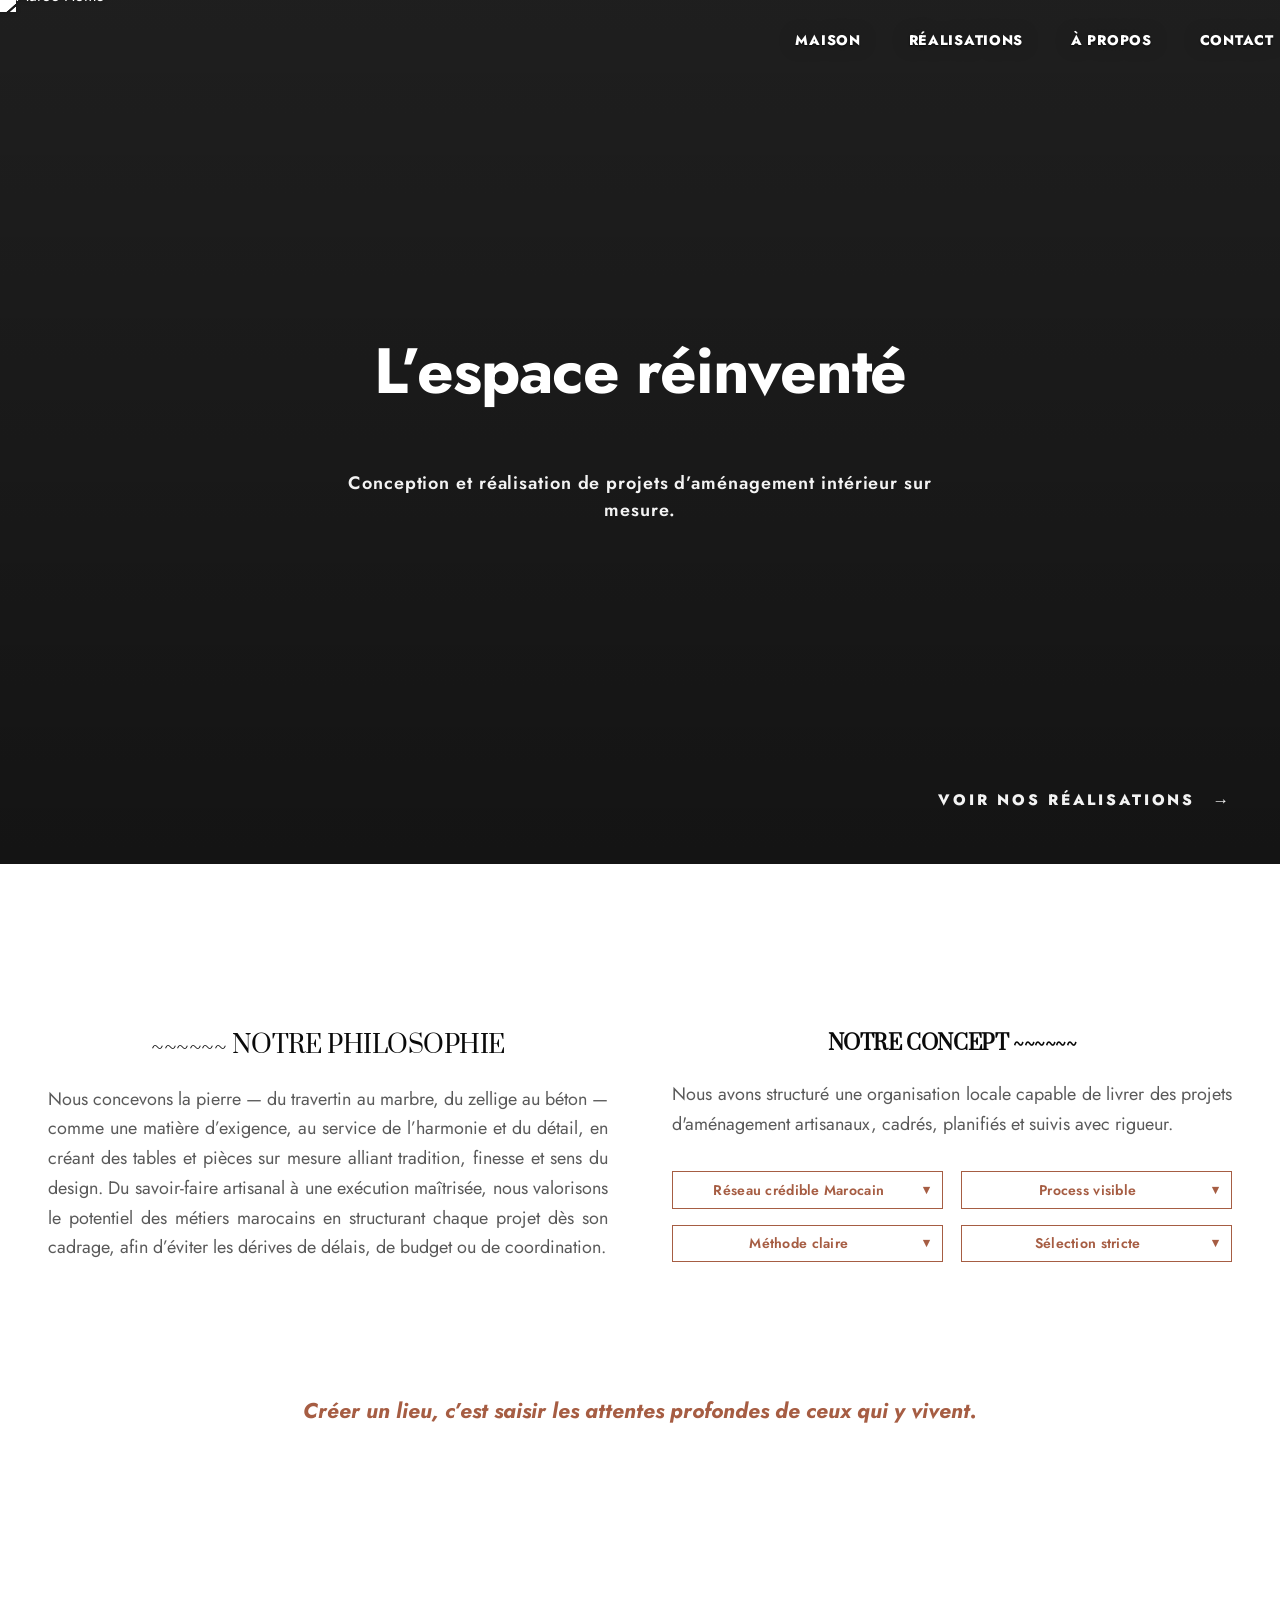
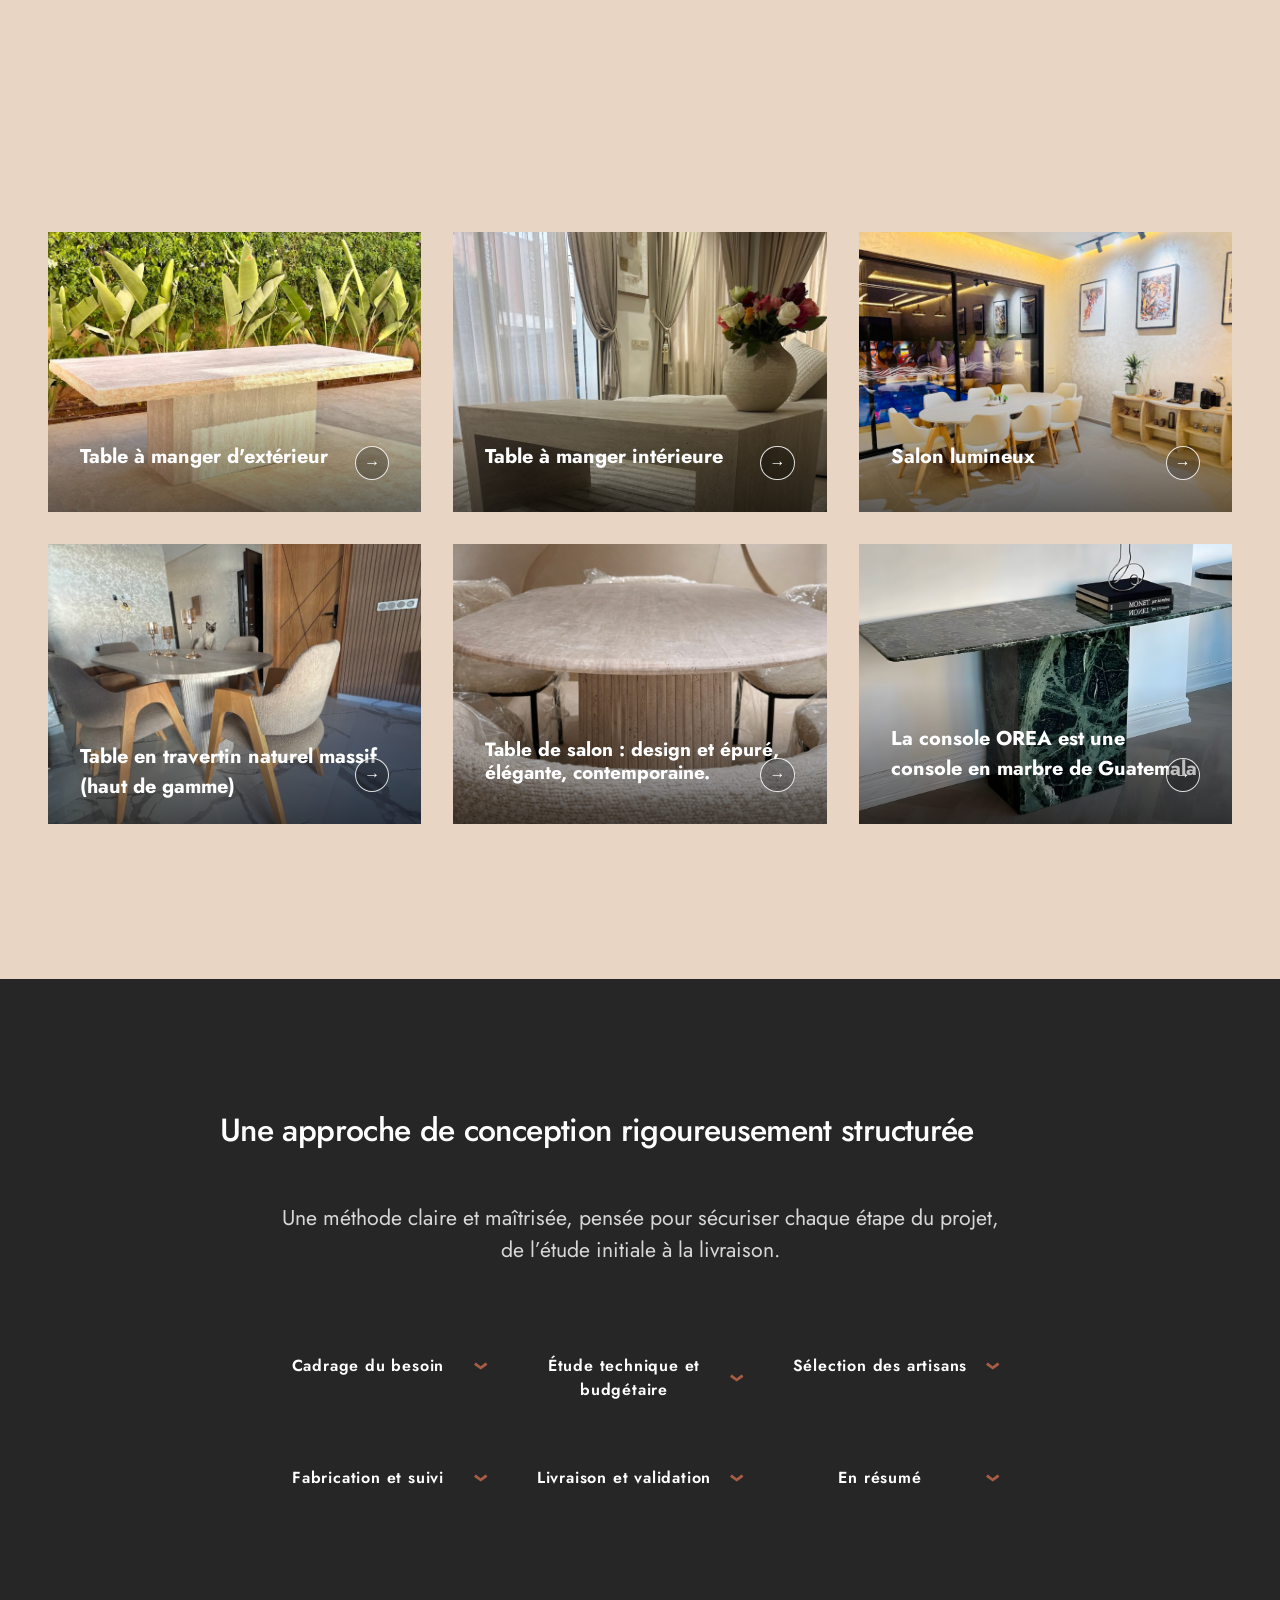
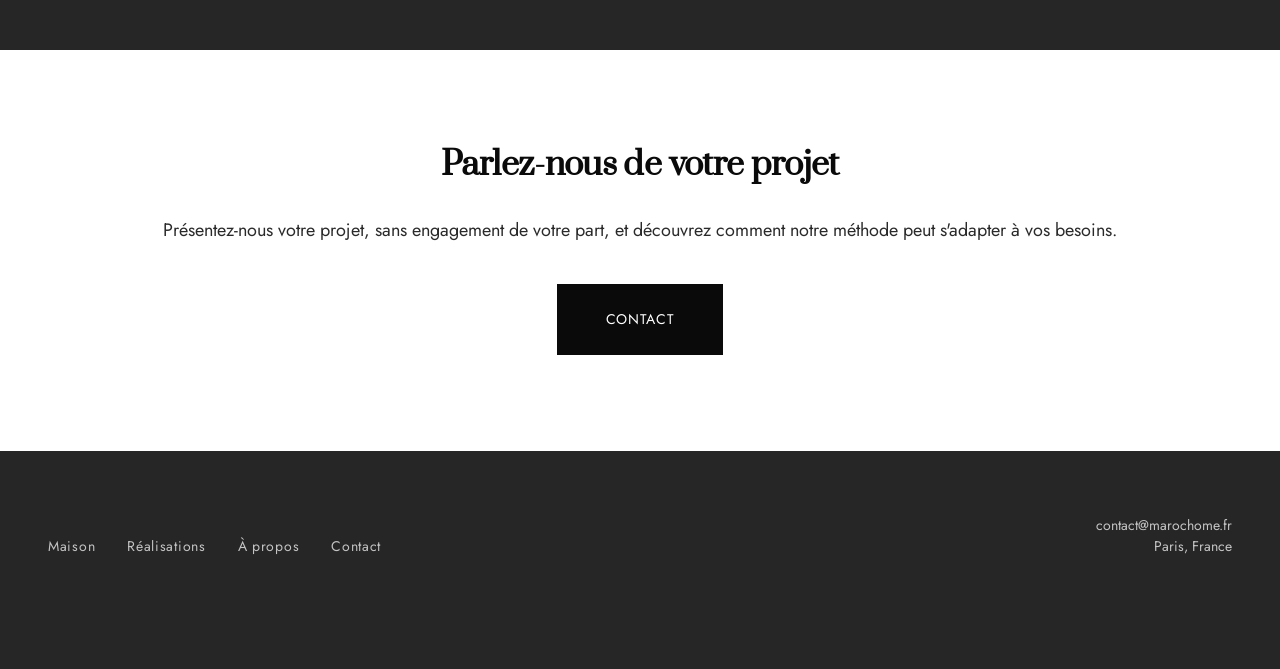
==== index.html @ 813554d6 "Accueil: renommer titre section projets Made-with: Cursor" ====
<!DOCTYPE html>
<html lang="fr">
<head>
  <meta charset="UTF-8">
  <meta name="viewport" content="width=device-width, initial-scale=1.0">
  <meta http-equiv="Cache-Control" content="no-cache, no-store, must-revalidate">
  <meta http-equiv="Pragma" content="no-cache">
  <!-- deploy-content-version: 8 -->
  <title>Maroc Home – Agence d'architecture & aménagement intérieur</title>
  <link rel="preconnect" href="https://fonts.googleapis.com">
  <link rel="preconnect" href="https://fonts.gstatic.com" crossorigin>
  <link href="https://fonts.googleapis.com/css2?family=Prata&display=swap" rel="stylesheet">
  <link rel="stylesheet" href="styles/variables.css?v=8">
  <link rel="stylesheet" href="styles/reset.css?v=8">
  <link rel="stylesheet" href="styles/main.css?v=8">
  <link rel="stylesheet" href="styles/home.css?v=8">
</head>
<body class="page page-home">
  <header class="site-header header-transparent" id="site-header">
    <a href="index.html" class="logo">
      <img class="logo-main" src="assets/images/logo-maroc-home-transparent.png" alt="Maroc Home" width="140" height="38">
      <img class="logo-home" src="assets/images/logo-maroc-home-transparent.png" alt="" width="140" height="38" aria-hidden="true">
    </a>
    <button class="nav-toggle" id="nav-toggle" aria-label="Menu">
      <span></span><span></span><span></span>
    </button>
    <nav class="nav" aria-label="Navigation principale">
      <ul class="nav-list" id="nav-list">
        <li><a href="index.html" class="nav-link">Maison</a></li>
        <li><a href="pages/realisations.html" class="nav-link">RÉALISATIONS</a></li>
        <li><a href="pages/a-propos.html" class="nav-link">À propos</a></li>
        <li><a href="pages/contact.html" class="nav-link">Contact</a></li>
      </ul>
    </nav>
  </header>

  <main class="main">
    <!-- Hero plein écran -->
    <section class="hero">
      <div class="hero-bg"></div>
      <div class="hero-carousel" aria-hidden="true">
        <img
          src="assets/images/hero-0.png"
          alt="Chambre élégante avec fauteuils blancs et ambiance lumineuse"
          class="hero-bg-img hero-slide is-active"
          data-hero-tagline="Un cocon de douceur dans un décor graphique. Quand le confort devient une expérience."
          width="1920"
          height="1080"
          fetchpriority="high"
        >
        <img
          src="assets/images/hero-1.png"
          alt="Console en travertin devant une alcôve terracotta"
          class="hero-bg-img hero-slide hero-slide--marine"
          data-hero-tagline="La beauté d'une console réalisée en travertin dans une alcôve chaleureuse."
          width="1920"
          height="1080"
          loading="eager"
        >
        <img
          src="assets/images/hero-2.png"
          alt="Salon minimaliste avec table basse en pierre claire"
          class="hero-bg-img hero-slide"
          data-hero-tagline="Une table basse en marbre vert profond, au design sculptural et raffiné, pensée pour sublimer le salon avec caractère."
          width="1920"
          height="1080"
          loading="eager"
        >
        <img
          src="assets/images/hero-3.png"
          alt="Table en travertin avec pieds striés dans une salle à manger lumineuse"
          class="hero-bg-img hero-slide hero-slide--lift-bottom"
          data-hero-tagline="Cette table en travertin avec pieds striés de méme matière offre la possibilité de choisir le plateau en marbre"
          width="1920"
          height="1080"
          loading="eager"
        >
        <img
          src="assets/images/hero-4-hero.png"
          alt="Table basse sculpturale en pierre dans un salon"
          class="hero-bg-img hero-slide"
          data-hero-tagline="Comme façonnée par la matière elle-même, cette table basse révèle une présence sculpturale d’une grande douceur."
          width="1920"
          height="1080"
          loading="eager"
        >
      </div>
      <div class="hero-inner">
        <h1 class="hero-title">L’espace réinventé</h1>
        <p class="hero-tagline">
          <span class="hero-tagline-intro is-active">Conception et réalisation de projets d’aménagement intérieur sur mesure.</span>
          <span class="hero-tagline-item">Un cocon de douceur dans un décor graphique. Quand le confort devient une expérience.</span>
          <span class="hero-tagline-item">La beauté d'une console réalisée en travertin dans une alcôve chaleureuse.</span>
          <span class="hero-tagline-item">Une table basse en marbre vert profond, au design sculptural et raffiné, pensée pour sublimer le salon avec caractère.</span>
          <span class="hero-tagline-item">Cette table en travertin avec pieds striés de méme matière offre la possibilité de choisir le plateau en marbre</span>
          <span class="hero-tagline-item">Comme façonnée par la matière elle-même, cette table basse révèle une présence sculpturale d’une grande douceur.</span>
        </p>
      </div>
      <a class="hero-realisations-link" href="pages/realisations.html">Voir nos réalisations</a>
    </section>

    <!-- Ce que nous faisons -->
    <section class="section what-we-do reveal">
      <div class="section-inner">
        <div class="philosophy-grid">
          <div class="philosophy-left">
            <h2 class="section-title">~~~~~~ NOTRE PHILOSOPHIE</h2>
            <p>Nous concevons la pierre — du travertin au marbre, du zellige au béton — comme une matière d’exigence, au service de l’harmonie et du détail, en créant des tables et pièces sur mesure alliant tradition, finesse et sens du design. Du savoir-faire artisanal à une exécution maîtrisée, nous valorisons le potentiel des métiers marocains en structurant chaque projet dès son cadrage, afin d’éviter les dérives de délais, de budget ou de coordination.</p>
          </div>
          <div class="philosophy-right">
            <h3>NOTRE CONCEPT ~~~~~~</h3>
            <p>Nous avons structuré une organisation locale capable de livrer des projets d'aménagement artisanaux, cadrés, planifiés et suivis avec rigueur.</p>
            <div class="concept-dropdown-row">
              <details class="concept-dropdown" id="concept-reseau">
                <summary class="concept-badge">Réseau crédible Marocain</summary>
                <p class="concept-dropdown-content">Des ateliers et artisans au Maroc, sélectionnés pour la qualité de leur exécution.</p>
              </details>
              <details class="concept-dropdown">
                <summary class="concept-badge">Process visible</summary>
                <p class="concept-dropdown-content">Une coordination centralisée et un suivi structuré à chaque étape. Des délais définis à l'avance, formalisés et tenables.</p>
              </details>
            </div>
            <div class="concept-dropdown-row concept-dropdown-row-secondary">
              <details class="concept-dropdown">
                <summary class="concept-badge">Méthode claire</summary>
                <p class="concept-dropdown-content">Une coordination centralisée et un suivi structuré à chaque étape. Des délais définis à l'avance, formalisés et tenables.</p>
              </details>
              <details class="concept-dropdown">
                <summary class="concept-badge">Sélection stricte</summary>
                <p class="concept-dropdown-content">Nous sélectionnons les projets que nous retenons afin de garantir une exécution maîtrisée</p>
              </details>
            </div>
          </div>
          <p class="philosophy-note">Créer un lieu, c’est saisir les attentes profondes de ceux qui y vivent.</p>
        </div>
      </div>
    </section>

    <!-- Projets (vignettes) -->
    <section class="section home-projects" id="home-projects">
      <div class="section-inner">
        <h2 class="section-title reveal">Créations sur mesure. <span class="home-projects-title-note">Conception pensée pour s’intégrer harmonieusement dans des intérieurs modernes ou intemporels.</span></h2>
        <div class="home-projects-grid">
          <a href="pages/realisations.html" class="home-project-card reveal js-home-project-card" data-avis-target="0">
            <img src="assets/images/realisation-1-carte.png" alt="Table à manger d'extérieur" loading="lazy" width="800" height="600">
            <div class="card-overlay">
              <span class="card-title">Table à manger d'extérieur</span>
              <button type="button" class="home-project-avis-arrow" aria-label="Voir l’avis client">→</button>
            </div>
          </a>
          <a href="pages/realisations.html" class="home-project-card reveal js-home-project-card" data-avis-target="1">
            <img src="assets/images/home-projet-2.png" alt="Table basse en travertin avec vase de fleurs" loading="lazy" width="800" height="600">
            <div class="card-overlay">
              <span class="card-title">Table à manger intérieure</span>
              <button type="button" class="home-project-avis-arrow" aria-label="Voir l’avis client">→</button>
            </div>
          </a>
          <a href="pages/realisations.html" class="home-project-card reveal js-home-project-card" data-avis-target="2">
            <img src="assets/images/home-projet-3.png" alt="Salle a manger lumineuse" loading="lazy" width="800" height="600">
            <div class="card-overlay">
              <span class="card-title">Salon lumineux</span>
              <button type="button" class="home-project-avis-arrow" aria-label="Voir l’avis client">→</button>
            </div>
          </a>
          <a href="pages/realisations.html" class="home-project-card reveal js-home-project-card" data-avis-target="3">
            <img src="assets/images/home-projet-4.png" alt="Table ronde en pierre avec chaises" loading="lazy" width="800" height="600">
            <div class="card-overlay">
              <span class="card-title card-title-lower">Table en travertin naturel massif (haut de gamme)</span>
              <button type="button" class="home-project-avis-arrow" aria-label="Voir l’avis client">→</button>
            </div>
          </a>
          <a href="pages/realisations.html" class="home-project-card reveal js-home-project-card" data-avis-target="4">
            <img src="assets/images/home-projet-5.png" alt="Table ronde en travertin avec assises claires" loading="lazy" width="800" height="600">
            <div class="card-overlay">
              <span class="card-title card-title-compact">Table de salon : design et épuré,<br>élégante, contemporaine.</span>
              <button type="button" class="home-project-avis-arrow" aria-label="Voir l’avis client">→</button>
            </div>
          </a>
          <a href="pages/realisations.html" class="home-project-card reveal js-home-project-card" data-avis-target="5">
            <img src="assets/images/home-projet-6.png" alt="Ambiance pierre et zellige avec lampe" loading="lazy" width="800" height="600">
            <div class="card-overlay">
              <span class="card-title">La console OREA est une console en marbre de Guatemala</span>
              <button type="button" class="home-project-avis-arrow" aria-label="Voir l’avis client">→</button>
            </div>
          </a>
        </div>
      </div>
    </section>

    <!-- Méthode / Approche -->
    <section class="section approach reveal">
      <div class="section-inner">
        <h2 class="section-title">Une approche de conception rigoureusement structurée</h2>
        <p>Une méthode claire et maîtrisée, pensée pour sécuriser chaque étape du projet, de l’étude initiale à la livraison.</p>
        <div class="approach-grid">
          <div class="approach-item">
            <details class="approach-dropdown" id="approach-cadrage">
              <summary>Cadrage du besoin</summary>
              <p>Analyse du projet, des contraintes techniques, du budget et des délais. Le cadre est défini dès le départ afin d'éviter toute zone d'incertitude.</p>
              <p><a class="approach-link" href="pages/fiche-cadrage.html">Voir la fiche complète</a></p>
            </details>
          </div>
          <div class="approach-item">
            <details class="approach-dropdown" id="approach-etude">
              <summary>Étude technique et budgétaire</summary>
              <p>Vérification de la faisabilité, analyse des coûts et ajustement des travaux si nécessaire.</p>
              <p><a class="approach-link" href="pages/fiche-etude.html">Voir la fiche complète</a></p>
            </details>
          </div>
          <div class="approach-item">
            <details class="approach-dropdown" id="approach-artisans">
              <summary>Sélection des artisans</summary>
              <p>Mobilisation d'ateliers partenaires au Maroc, choisis pour la qualité de leur exécution. Les rôles et responsabilités sont clairement définis.</p>
              <p><a class="approach-link" href="pages/fiche-artisans.html">Voir la fiche complète</a></p>
            </details>
          </div>
          <div class="approach-item">
            <details class="approach-dropdown" id="approach-fabrication">
              <summary>Fabrication et suivi</summary>
              <p>Production selon les spécifications validées, avec un suivi structuré à chaque étape.</p>
              <p><a class="approach-link" href="pages/fiche-fabrication.html">Voir la fiche complète</a></p>
            </details>
          </div>
          <div class="approach-item">
            <details class="approach-dropdown" id="approach-livraison">
              <summary>Livraison et validation</summary>
              <p>La livraison est organisée et le projet est réceptionné conformément au cadre défini en amont.</p>
              <p><a class="approach-link" href="pages/fiche-livraison.html">Voir la fiche complète</a></p>
            </details>
          </div>
          <div class="approach-item">
            <details class="approach-dropdown" id="approach-artisans-resume">
              <summary>En résumé</summary>
              <p>Clarté, sécurité, simplicité — une méthode lisible de bout en bout.</p>
              <p><a class="approach-link" href="pages/fiche-resume.html">Voir la fiche complète</a></p>
            </details>
          </div>
        </div>
      </div>
    </section>

    <!-- CTA Contact -->
    <section class="cta-section reveal">
      <div class="section-inner">
        <h2 class="section-title">Parlez-nous de votre projet</h2>
        <p>Présentez-nous votre projet, sans engagement de votre part, et découvrez comment notre méthode peut s'adapter à vos besoins.</p>
        <a href="pages/contact.html" class="btn btn-primary">Contact</a>
      </div>
    </section>
  </main>

  <footer class="site-footer">
    <div class="footer-inner">
      <nav class="footer-nav" aria-label="Navigation secondaire">
        <a href="index.html" class="footer-link">Maison</a>
        <a href="pages/realisations.html" class="footer-link">Réalisations</a>
        <a href="pages/a-propos.html" class="footer-link">À propos</a>
        <a href="pages/contact.html" class="footer-link">Contact</a>
      </nav>
      <div class="footer-contact">
        <a href="mailto:contact@marochome.fr">contact@marochome.fr</a><br>
        Paris, France
      </div>
    </div>
  </footer>

  <script src="scripts/main.js?v=8"></script>
</body>
</html>
---- styles/variables.css ----
@import url("https://fonts.googleapis.com/css2?family=Jost:wght@400;500;600;700;800&display=swap");

/* ============================================
   Variables – Agence architecture / minimaliste
   ============================================ */

:root {
  /* Couleurs – palette sobre premium */
  --color-black: #0a0a0a;
  --color-white: #ffffff;
  --color-ivory: #f8f6f3;
  --color-gray-100: #f5f5f5;
  --color-gray-200: #e8e8e8;
  --color-gray-300: #c4c4c4;
  --color-gray-400: #8a8a8a;
  --color-gray-500: #5a5a5a;
  --color-gray-600: #3a3a3a;
  --color-gray-700: #2a2a2a;
  --color-terracotta: #A35C46;
  /* Fond header après scroll / menu mobile plein écran */
  --color-header-bg: #FFFFFF;
  /* Fond accueil uniquement = même teinte que le header */
  --color-home-bg: #EDEBE7;

  /* Typographie */
  --font-sans: "Jost", "Inter", "Helvetica Neue", Helvetica, Arial, sans-serif;
  --font-size-xs: 0.75rem;
  --font-size-sm: 0.875rem;
  --font-size-base: 1rem;
  --font-size-lg: 1.125rem;
  --font-size-xl: 1.25rem;
  --font-size-2xl: 1.5rem;
  --font-size-3xl: 2rem;
  --font-size-4xl: 2.5rem;
  --font-size-5xl: 3rem;
  --font-size-hero: clamp(2.5rem, 6vw, 4rem);
  --line-height-tight: 1.2;
  --line-height-normal: 1.5;
  --line-height-relaxed: 1.65;
  --letter-spacing-tight: -0.02em;
  --letter-spacing-wide: 0.05em;

  /* Espacements */
  --space-xs: 0.5rem;
  --space-sm: 1rem;
  --space-md: 1.5rem;
  --space-lg: 2rem;
  --space-xl: 3rem;
  --space-2xl: 4rem;
  --space-3xl: 6rem;
  --space-4xl: 8rem;
  --section-padding-y: clamp(4rem, 10vw, 6rem);
  --section-padding-x: clamp(1.5rem, 5vw, 3rem);

  /* Transitions */
  --transition-fast: 0.2s ease;
  --transition-base: 0.3s ease;
  --transition-slow: 0.5s ease;

  /* Layout */
  --max-width-content: 1200px;
  --max-width-narrow: 720px;
  --header-height: 80px;
  /* Découpe logo (bande « HOME » en bas du PNG) — ajuster si le rendu décale */
  --logo-home-hide-bottom: 28%;
  --logo-home-show-from-top: 72%;
  --logo-home-scale: 1.22;
  /* Accueil + header transparent : logo en blanc (après scroll : filter none sur le PNG) */
  --filter-logo-header-white: brightness(0) invert(1) contrast(1.12) saturate(0)
    drop-shadow(0 1px 2px rgba(0, 0, 0, 0.28));
}
---- styles/main.css ----
/* ============================================
   Main – Agence architecture / aménagement intérieur
   Styles globaux, layout, composants communs
   ============================================ */

@import "variables.css";
@import "reset.css";

/* ---------- Layout global ---------- */
.page {
  min-height: 100vh;
  display: flex;
  flex-direction: column;
}

.main {
  flex: 1;
}

.page-home .main {
  padding-top: 0;
  margin-top: 0;
}

/* Fond accueil uniquement (voir variables --color-home-bg). Autres pages = blanc (reset). */
html:has(body.page-home),
body.page-home {
  background-color: var(--color-home-bg);
}

/* ---------- Header / Navigation ---------- */
/* Au-dessus du viewport : fixed = même effet qu’absolute sur le hero, mais reste au scroll */
.site-header {
  position: fixed;
  top: 0;
  left: 0;
  width: 100%;
  right: 0;
  z-index: 100;
  max-width: none;
  height: var(--header-height);
  margin: 0;
  padding: 0;
  display: flex;
  align-items: center;
  justify-content: space-between;
  transition: background-color 0.3s ease, box-shadow 0.3s ease, color 0.3s ease;
  backdrop-filter: none;
  -webkit-backdrop-filter: none;
}

/* État transparent : aucun fond ni overlay
   (pas de color ici : sinon les <a> en inherit deviennent noirs avant la règle page-home) */
.site-header.header-transparent {
  background: transparent !important;
  background-color: transparent !important;
  box-shadow: none !important;
}

.page-home .site-header.header-transparent {
  overflow: visible;
}

/* Après scroll (> 50px) : fond lisible */
.site-header.header-scrolled {
  background-color: #FFFFFF !important;
  color: var(--color-black);
  box-shadow: 0 1px 0 rgba(0, 0, 0, 0.06);
}

/* Garde-fou anti-surcharge (extensions/theme navigateur) */
header#site-header.site-header.header-scrolled {
  background: #FFFFFF !important;
  background-color: #FFFFFF !important;
}

/* Logo : aucun fond, ombre ni effet — image posée directement sur le header */
.site-header .logo {
  position: relative;
  display: flex;
  align-items: stretch;
  line-height: 0;
  margin: 0;
  padding: 0;
  height: var(--header-height);
  background: none;
  background-color: transparent;
  box-shadow: none;
  border: none;
  border-radius: 0;
}

.site-header .logo .logo-main,
.site-header .logo .logo-home {
  height: 100%;
  width: auto;
  object-fit: contain;
  object-position: left center;
  vertical-align: middle;
  filter: none;
  box-shadow: none;
}

/* Doublon visuel réservé à l’accueil header transparent (HOME agrandi) */
.site-header .logo .logo-home {
  display: none;
  pointer-events: none;
}

.site-header .nav-list {
  display: flex;
  gap: var(--space-xl);
}

@media (min-width: 769px) {
  .site-header .nav-list li:last-child .nav-link {
    display: inline-block;
    margin-right: 0.4rem;
  }
}

.site-header .nav-link {
  font-family: "Prata", serif;
  font-size: var(--font-size-sm);
  font-weight: 700;
  letter-spacing: var(--letter-spacing-wide);
  text-transform: uppercase;
  color: var(--color-black);
  transition: opacity var(--transition-fast), color 0.3s ease, text-shadow 0.3s ease;
}

.site-header .nav-link:hover {
  opacity: 0.7;
}

/* Page d’accueil : pas de padding / marge qui décale le header (plein écran sur le hero) */
.page-home .site-header {
  padding: 0;
  margin: 0;
  align-items: center;
}

/* Pas de color: #fff sur le header entier — le logo hériterait et le PNG peut être mal rendu.
   Le menu seul est en blanc ; le logo garde ses couleurs natives (aucun filtre). */
.page-home .site-header.header-transparent .nav-link {
  color: #ffffff !important;
  font-family: var(--font-sans);
  font-weight: 800;
  text-shadow: 0 1px 2px rgba(0, 0, 0, 0.75), 0 0 18px rgba(0, 0, 0, 0.35);
}

.page-home .site-header.header-transparent .nav-toggle {
  color: #ffffff !important;
  filter: drop-shadow(0 1px 2px rgba(0, 0, 0, 0.75));
}

/* Avant scroll : logo un peu plus grand qu’après scroll (bandeau inchangé à 80px) */
.page-home .site-header.header-transparent .logo {
  isolation: isolate;
  z-index: 2;
  height: calc(var(--header-height) * 1.1);
  max-height: none;
  align-self: center;
  overflow: visible;
}

/* Partie haute (icône + MAROC) : blanc — uniquement avant scroll */
.page-home .site-header.header-transparent .logo .logo-main {
  /* Masque la ligne HOME — recouverte par .logo-home agrandi */
  clip-path: inset(0 0 var(--logo-home-hide-bottom) 0);
  filter: var(--filter-logo-header-white);
  mix-blend-mode: normal !important;
  opacity: 1;
}

/* Ligne HOME : même filtre que MAROC */
.page-home .site-header.header-transparent .logo .logo-home {
  display: block;
  position: absolute;
  left: 0;
  bottom: 0;
  top: 0;
  height: 100%;
  width: auto;
  max-width: none;
  object-fit: contain;
  object-position: center bottom;
  clip-path: inset(var(--logo-home-show-from-top) 0 0 0);
  transform: scale(var(--logo-home-scale));
  transform-origin: center bottom;
  filter: var(--filter-logo-header-white);
  mix-blend-mode: normal !important;
  opacity: 1;
}

.page-home .site-header.header-scrolled {
  color: var(--color-black);
}

.page-home .site-header.header-scrolled .nav-link {
  color: var(--color-black);
  text-shadow: none;
}

.page-home .site-header.header-scrolled .nav-toggle {
  color: var(--color-black);
  filter: none;
}

/* Après scroll : logo intégré au bandeau, sans encart */
.page-home .site-header.header-scrolled .logo {
  background: transparent;
  padding: 0;
  border-radius: 0;
  box-shadow: none;
  height: var(--header-height);
  max-height: none;
}

.page-home .site-header.header-scrolled .logo .logo-main {
  clip-path: none !important;
  height: 100%;
  max-height: none;
}

.page-home .site-header.header-scrolled .logo .logo-home {
  display: none !important;
}

/* Menu mobile (hamburger) */
.nav-toggle {
  display: none;
  background: none;
  border: none;
  cursor: pointer;
  padding: var(--space-sm);
  margin-left: auto;
}

.nav-toggle span {
  display: block;
  width: 24px;
  height: 2px;
  background: currentColor;
  margin: 5px 0;
  transition: var(--transition-fast);
}

@media (max-width: 768px) {
  .nav-toggle {
    display: block;
  }

  .site-header .nav-list {
    position: fixed;
    top: var(--header-height);
    left: 0;
    right: 0;
    bottom: 0;
    background: #FFFFFF;
    flex-direction: column;
    align-items: center;
    justify-content: center;
    gap: var(--space-lg);
    transform: translateX(100%);
    transition: transform var(--transition-base);
  }

  .site-header .nav-list.open {
    transform: translateX(0);
  }

  .site-header .nav-link {
    font-size: var(--font-size-lg);
    font-weight: 700;
    color: #0a0a0a;
  }

  /* Accueil : menu plein écran ouvert = fond clair → liens noirs (priorité sur le blanc !important) */
  .page-home .site-header.header-transparent .nav-list.open .nav-link {
    color: #0a0a0a !important;
    text-shadow: none;
    font-family: "Prata", serif;
    font-weight: 700;
  }
}

/* ---------- Footer ---------- */
.site-footer {
  padding: var(--space-2xl) var(--section-padding-x);
  padding-bottom: calc(var(--space-2xl) + 3rem);
  background: #262626;
  color: var(--color-gray-300);
}

.site-footer .footer-inner {
  max-width: var(--max-width-content);
  margin: 0 auto;
  display: grid;
  grid-template-columns: 1fr auto;
  gap: var(--space-xl);
  align-items: end;
}

.site-footer .footer-nav {
  display: flex;
  gap: var(--space-lg);
}

.site-footer .footer-link {
  font-size: var(--font-size-sm);
  letter-spacing: var(--letter-spacing-wide);
  transition: color var(--transition-fast);
}

.site-footer .footer-link:hover {
  color: var(--color-white);
}

.site-footer .footer-contact {
  font-size: var(--font-size-sm);
  text-align: right;
}

.site-footer .footer-contact a {
  color: inherit;
}

@media (max-width: 600px) {
  .site-footer .footer-inner {
    grid-template-columns: 1fr;
    text-align: center;
  }

  .site-footer .footer-nav {
    justify-content: center;
  }

  .site-footer .footer-contact {
    text-align: center;
  }
}

/* ---------- Sections génériques ---------- */
.section {
  padding: var(--section-padding-y) var(--section-padding-x);
}

.section-inner {
  max-width: var(--max-width-content);
  margin: 0 auto;
}

.section-title {
  font-size: var(--font-size-2xl);
  margin-bottom: var(--space-lg);
  color: var(--color-black);
}

.section-title.light {
  color: var(--color-white);
  font-weight: 700;
}

/* ---------- Boutons ---------- */
.btn {
  display: inline-flex;
  align-items: center;
  justify-content: center;
  padding: var(--space-md) var(--space-xl);
  font-size: var(--font-size-sm);
  letter-spacing: var(--letter-spacing-wide);
  text-transform: uppercase;
  border: 1px solid currentColor;
  background: transparent;
  cursor: pointer;
  transition: background-color var(--transition-base), color var(--transition-base);
}

.btn-primary {
  background: var(--color-black);
  color: var(--color-white);
  border-color: var(--color-black);
}

.btn-primary:hover {
  background: var(--color-gray-600);
  border-color: var(--color-gray-600);
}

.btn-outline {
  color: var(--color-black);
  border-color: var(--color-black);
}

.btn-outline:hover {
  background: var(--color-black);
  color: var(--color-white);
}

.btn-outline.light {
  color: var(--color-white);
  border-color: var(--color-white);
}

.btn-outline.light:hover {
  background: var(--color-white);
  color: var(--color-black);
}

/* ---------- Animations au scroll (classes ajoutées par JS) ---------- */
.reveal {
  opacity: 0;
  transform: translateY(24px);
  transition: opacity 0.6s ease, transform 0.6s ease;
}

.reveal.visible {
  opacity: 1;
  transform: translateY(0);
}

.reveal-delay-1 { transition-delay: 0.1s; }
.reveal-delay-2 { transition-delay: 0.2s; }
.reveal-delay-3 { transition-delay: 0.3s; }
.reveal-delay-4 { transition-delay: 0.4s; }
---- styles/home.css ----
/* ============================================
   Home – Page d'accueil
   ============================================ */

/* ---------- Hero ---------- */
/* Hero légèrement plus haut pour étendre l’image vers le bas */
.hero {
  position: relative;
  min-height: 96vh;
  margin: 0;
  padding: 0;
  display: flex;
  align-items: center;
  justify-content: center;
  /* Fond de secours pendant le chargement de l'image hero */
  background: #262626;
  color: var(--color-white);
  overflow: hidden;
}

.hero .hero-carousel {
  position: absolute;
  inset: 0;
  z-index: 0;
}

/* Plein cadre : carrousel horizontal droite -> gauche */
.hero .hero-bg-img {
  position: absolute;
  inset: 0;
  width: 100%;
  height: 100%;
  object-fit: cover;
  /* Point de mise au point un peu bas pour atténuer un logo en haut du fichier image */
  object-position: center 46%;
  z-index: 0;
  transform: translateX(100%);
  opacity: 0;
  transition: transform 1.1s ease, opacity 0.45s ease;
}

/* Slide marine (hero-1) : cadrage un peu plus bas pour mieux voir le bas de l'image */
.hero .hero-slide--marine {
  object-position: center 64%;
}

/* Même ajustement pour la slide salle à manger (voir davantage le bas) */
.hero .hero-slide--lift-bottom {
  object-position: center 64%;
}

.hero.hero-image-ready .hero-slide {
  opacity: 0;
}

.hero.hero-image-ready .hero-slide.is-active,
.hero.hero-image-ready .hero-slide.is-leaving {
  opacity: 1;
}

.hero.hero-image-ready .hero-slide.is-active {
  transform: translateX(0);
}

.hero.hero-image-ready .hero-slide.is-leaving {
  transform: translateX(-100%);
  opacity: 0;
}

.hero .hero-bg {
  position: absolute;
  inset: 0;
  z-index: 1;
  /* Overlay constant pour la lisibilité du texte, sans variation pendant le slide */
  background: linear-gradient(
    to bottom,
    rgba(0, 0, 0, 0.2) 0%,
    rgba(0, 0, 0, 0.48) 100%
  );
}

/* Teinte marine légère en HAUT uniquement, qui s'efface vers le bas */
.hero.hero-tone-marine .hero-bg {
  background:
    linear-gradient(
      to bottom,
      rgba(16, 35, 78, 0.26) 0%,
      rgba(16, 35, 78, 0.14) 34%,
      rgba(16, 35, 78, 0.02) 62%,
      rgba(16, 35, 78, 0) 78%
    ),
    linear-gradient(
      to bottom,
      rgba(0, 0, 0, 0.2) 0%,
      rgba(0, 0, 0, 0.48) 100%
    );
}

.hero .hero-inner {
  position: relative;
  z-index: 1;
  text-align: center;
  padding: var(--section-padding-x);
  max-width: var(--max-width-narrow);
}

.hero .hero-title {
  font-size: var(--font-size-hero);
  font-weight: 700;
  letter-spacing: var(--letter-spacing-tight);
  margin-bottom: var(--space-md);
  line-height: var(--line-height-tight);
}

.hero .hero-tagline {
  font-size: var(--font-size-lg);
  font-weight: 600;
  opacity: 0.95;
  letter-spacing: var(--letter-spacing-wide);
  /* ~2 lignées sous le titre (hauteur de 2 lignes au corps du tagline) */
  padding-top: 2em;
  line-height: var(--line-height-normal);
  min-height: 5.4em;
}

.hero .hero-tagline-item {
  display: none;
}

.hero .hero-tagline-intro {
  display: none;
}

.hero .hero-tagline-intro.is-active {
  display: block;
}

.hero .hero-tagline-item.is-active {
  display: block;
}

.hero .hero-realisations-link {
  position: absolute;
  right: var(--section-padding-x);
  bottom: var(--section-padding-x);
  z-index: 2;
  display: inline-flex;
  align-items: center;
  gap: 1.1rem;
  padding: 0.25rem 0;
  font-family: var(--font-sans);
  font-size: 0.95rem;
  font-weight: 800;
  text-transform: uppercase;
  letter-spacing: 0.18em;
  color: rgba(255, 255, 255, 0.95);
  text-decoration: none;
}

.hero .hero-realisations-link::after {
  content: "→";
  font-size: 1.1em;
  line-height: 1;
}

.hero .hero-realisations-link:hover {
  color: #ffffff;
  opacity: 0.98;
}

/* Text reveal : léger glissement + fondu (hero sombre, page d’accueil uniquement) */
@keyframes hero-text-reveal {
  from {
    opacity: 0;
    transform: translate3d(0, 0.55rem, 0);
  }
  to {
    opacity: 1;
    transform: translate3d(0, 0, 0);
  }
}

@media (prefers-reduced-motion: no-preference) {
  .page-home .hero .hero-title {
    animation: hero-text-reveal 0.95s cubic-bezier(0.25, 0.46, 0.45, 0.94) 0.08s both;
  }

  .page-home .hero .hero-tagline-intro.is-active,
  .page-home .hero .hero-tagline-item.is-active {
    animation: hero-text-reveal 0.95s cubic-bezier(0.25, 0.46, 0.45, 0.94) 0.2s both;
  }

  .page-home .hero .hero-realisations-link {
    animation: hero-text-reveal 0.95s cubic-bezier(0.25, 0.46, 0.45, 0.94) 0.32s both;
  }
}

@media (prefers-reduced-motion: reduce) {
  .page-home .hero .hero-title,
  .page-home .hero .hero-realisations-link,
  .page-home .hero .hero-tagline-intro.is-active,
  .page-home .hero .hero-tagline-item.is-active {
    animation: none;
  }
}

/* ---------- Section Ce que nous faisons ---------- */
.what-we-do {
  background: #ffffff !important;
  margin-top: 0;
  padding-top: calc(var(--section-padding-y) + 4.5em);
  padding-bottom: calc(
    var(--section-padding-y) + 1em + 2 * var(--font-size-lg) * var(--line-height-relaxed)
  );
}

.what-we-do .section-inner {
  background: #ffffff;
  max-width: none;
  width: 100%;
  margin: 0;
  text-align: left;
}

.what-we-do .philosophy-grid {
  background: #ffffff;
  position: relative;
  display: grid;
  grid-template-columns: minmax(0, 1fr) minmax(0, 1fr);
  gap: var(--space-2xl);
  align-items: start;
}

.what-we-do .philosophy-grid::before {
  content: none;
}

.what-we-do .philosophy-left,
.what-we-do .philosophy-right {
  min-width: 0;
}

.what-we-do .philosophy-right h3 {
  margin: 0 0 var(--space-md) 0;
  font-family: "Prata", serif;
  font-size: var(--font-size-xl);
  font-weight: 600;
  color: var(--color-black);
  text-align: center;
}

.what-we-do .concept-dropdown-row {
  margin-top: var(--space-lg);
  display: grid;
  grid-template-columns: repeat(2, minmax(0, 1fr));
  width: 100%;
  column-gap: 1.1rem;
  row-gap: var(--space-sm);
  align-items: start;
}

.what-we-do .concept-dropdown {
  margin-top: 0;
  width: 100%;
}

/* Ancres : défilement sous le header fixe */
#concept-reseau {
  scroll-margin-top: 6rem;
}

#approach-cadrage {
  scroll-margin-top: 6rem;
}

#approach-etude {
  scroll-margin-top: 6rem;
}

#approach-artisans {
  scroll-margin-top: 6rem;
}

#approach-fabrication {
  scroll-margin-top: 6rem;
}

#approach-livraison {
  scroll-margin-top: 6rem;
}

.what-we-do .concept-badge {
  list-style: none;
  cursor: pointer;
  user-select: none;
  position: relative;
  padding-right: 2rem;
}

.what-we-do .concept-badge::-webkit-details-marker {
  display: none;
}

.what-we-do .concept-dropdown .concept-badge {
  margin-top: 0;
  display: block;
  width: 100%;
  padding: 0.45rem 2rem 0.45rem 0.9rem;
  border: 1px solid #A65D43;
  color: #A65D43;
  font-size: var(--font-size-sm);
  font-weight: 600;
  letter-spacing: 0.02em;
  text-align: center;
}

.what-we-do .concept-dropdown .concept-badge::after {
  content: "▾";
  position: absolute;
  right: 0.75rem;
  top: 50%;
  transform: translateY(-50%);
  font-size: 0.8rem;
  line-height: 1;
  transition: transform 0.2s ease;
}

.what-we-do .concept-dropdown[open] .concept-badge::after {
  transform: translateY(-50%) rotate(180deg);
}

.what-we-do .concept-dropdown-content {
  margin-top: var(--space-sm);
  max-width: 32rem;
  text-align: left;
}

.what-we-do .concept-dropdown-row-secondary {
  margin-top: var(--space-sm);
}

.what-we-do .philosophy-note {
  grid-column: 1 / -1;
  margin-top: calc(
    4.5em - var(--font-size-lg) * var(--line-height-relaxed)
  );
  margin-bottom: 0;
  color: #A65D43;
  font-size: calc(var(--font-size-base) + 4pt);
  font-weight: 700;
  font-style: italic;
  text-align: center;
}

.what-we-do .section-title {
  margin-bottom: var(--space-md);
  font-family: "Prata", serif;
  text-align: center;
}

.what-we-do p {
  font-size: var(--font-size-lg);
  line-height: var(--line-height-relaxed);
  color: var(--color-gray-500);
  text-align: justify;
}

@media (max-width: 900px) {
  .what-we-do .philosophy-grid {
    grid-template-columns: 1fr;
    gap: var(--space-lg);
  }

  .what-we-do .concept-dropdown-row {
    grid-template-columns: 1fr;
  }

  .what-we-do .philosophy-grid::before {
    display: none;
  }

  .what-we-do .philosophy-note {
    margin-top: calc(
      2.5em - var(--font-size-lg) * var(--line-height-relaxed)
    );
  }
}

/* ---------- Section Projets (vignettes) ---------- */
.home-projects {
  background: #E8D5C4;
  padding-top: calc(
    var(--section-padding-y) + var(--font-size-lg) * var(--line-height-relaxed)
  );
  padding-bottom: calc(
    var(--section-padding-y) + 2 * var(--font-size-lg) * var(--line-height-relaxed)
  );
}

.home-projects .section-title {
  display: flex;
  justify-content: space-between;
  align-items: baseline;
  gap: 1rem;
  margin-bottom: var(--space-xl);
}

.home-projects .section-title .home-projects-title-note {
  margin-left: 0;
  font-family: var(--font-sans);
  font-size: var(--font-size-base);
  font-weight: 500;
  color: #A65D43;
  text-align: right;
}

@media (max-width: 900px) {
  .home-projects .section-title {
    display: block;
  }

  .home-projects .section-title .home-projects-title-note {
    display: block;
    margin-top: 0.5rem;
    text-align: left;
  }
}

.home-projects .section-inner {
  background: transparent;
}

.home-projects-grid {
  display: grid;
  grid-template-columns: repeat(auto-fill, minmax(320px, 1fr));
  gap: var(--space-lg);
  padding-top: calc(var(--font-size-lg) * var(--line-height-relaxed));
}

.home-project-card {
  position: relative;
  aspect-ratio: 4/3;
  overflow: hidden;
  background: var(--color-gray-200);
}

.home-project-card img {
  width: 100%;
  height: 100%;
  object-fit: cover;
  transition: transform var(--transition-slow);
}

.home-project-card:hover img {
  transform: scale(1.05);
}

.home-project-card .card-overlay {
  position: absolute;
  inset: 0;
  background: linear-gradient(to top, rgba(0,0,0,0.6) 0%, transparent 50%);
  display: flex;
  flex-direction: column;
  justify-content: flex-end;
  padding: var(--space-lg);
  opacity: 1;
  transition: opacity var(--transition-base);
}

.home-project-card .home-project-avis-arrow {
  position: absolute;
  right: var(--space-lg);
  bottom: var(--space-lg);
  width: 2.15rem;
  height: 2.15rem;
  border-radius: 999px;
  border: 1px solid rgba(255, 255, 255, 0.85);
  background: rgba(0, 0, 0, 0.25);
  color: #ffffff;
  font-weight: 800;
  cursor: pointer;
  display: inline-flex;
  align-items: center;
  justify-content: center;
  transition:
    background-color var(--transition-base),
    transform var(--transition-base),
    opacity var(--transition-base);
}

.home-project-card:hover .home-project-avis-arrow {
  background: rgba(255, 255, 255, 0.92);
  color: #0a0a0a;
  transform: translateX(2px);
}

.home-project-card .card-title {
  font-size: var(--font-size-xl);
  font-weight: 700;
  color: var(--color-white);
  margin-bottom: var(--space-xs);
}

.home-project-card .card-title.card-title-compact {
  font-size: 1.2rem;
  line-height: 1.2;
}

.home-project-card .card-title.card-title-lower {
  display: inline-block;
  margin-bottom: 0;
  transform: translateY(10px);
}

.home-project-card .card-category {
  font-size: var(--font-size-sm);
  font-weight: 600;
  letter-spacing: var(--letter-spacing-wide);
  color: rgba(255,255,255,0.85);
}

/* ---------- Section Méthode / Approche ---------- */
.approach {
  background: #262626;
}

/* Agrandir le bloc noir au-dessus du titre */
.section.approach {
  padding-top: calc(var(--section-padding-y) + 2.2rem);
}

.approach .section-inner {
  max-width: var(--max-width-narrow);
  text-align: center;
  display: flex;
  flex-direction: column;
  align-items: center;
}

.approach .section-title {
  color: #ffffff;
  font-size: clamp(1.35rem, 2.5vw, 2rem);
  white-space: nowrap;
  width: auto;
  max-width: 100%;
  display: inline-block;
  margin: 0 auto var(--space-lg);
  text-align: center;
  transform: translateX(-3ch);
}

.approach .section-inner > p {
  font-size: calc(var(--font-size-base) + 4pt);
  color: rgba(255, 255, 255, 0.82);
  margin-top: 1em;
}

.approach-grid {
  display: grid;
  grid-template-columns: repeat(3, 1fr);
  gap: var(--space-xl);
  margin-top: calc(var(--space-xl) + 1em);
  margin-bottom: calc(var(--space-lg) + 1em);
}

.approach-item h3 {
  font-size: var(--font-size-base);
  font-weight: 600;
  letter-spacing: var(--letter-spacing-wide);
  margin-bottom: var(--space-sm);
  color: #ffffff;
}

.approach-item p {
  font-size: var(--font-size-sm);
  color: rgba(255, 255, 255, 0.92);
  line-height: 1.5;
  margin: 0;
}

/* Lisibilité : contenu des menus déroulants */
.approach-item .approach-dropdown p {
  color: rgba(255, 255, 255, 0.94);
}

.approach-item .approach-dropdown summary {
  list-style: none;
  cursor: pointer;
  user-select: none;
  position: relative;
  font-size: var(--font-size-base);
  font-weight: 600;
  letter-spacing: var(--letter-spacing-wide);
  margin-bottom: var(--space-sm);
  color: #ffffff;
  padding-right: 2rem;
}

.approach-item .approach-dropdown summary::-webkit-details-marker {
  display: none;
}

.approach-item .approach-dropdown summary::after {
  content: "›";
  position: absolute;
  right: 0;
  top: 50%;
  transform: translateY(-50%) rotate(90deg);
  font-size: 1.65rem;
  font-weight: 700;
  line-height: 1;
  transition: transform 0.2s ease;
  color: #a65d43;
}

.approach-item .approach-dropdown[open] summary::after {
  transform: translateY(-50%) rotate(-90deg);
}

.approach-item .approach-link {
  color: #a65d43;
  text-decoration: underline;
  text-underline-offset: 2px;
  font-weight: 700;
}

@media (max-width: 768px) {
  .approach-grid {
    grid-template-columns: 1fr;
    gap: var(--space-lg);
  }
}

/* ---------- CTA Contact ---------- */
.cta-section {
  padding: var(--space-3xl) var(--section-padding-x);
  text-align: center;
  background: #ffffff;
}

.cta-section .section-title {
  margin-bottom: var(--space-lg);
  font-family: "Prata", serif;
  font-size: var(--font-size-3xl);
  font-weight: 600;
}

.cta-section .btn {
  margin-top: var(--space-sm);
}

.cta-section p {
  font-size: calc(var(--font-size-base) + 1.5pt);
}
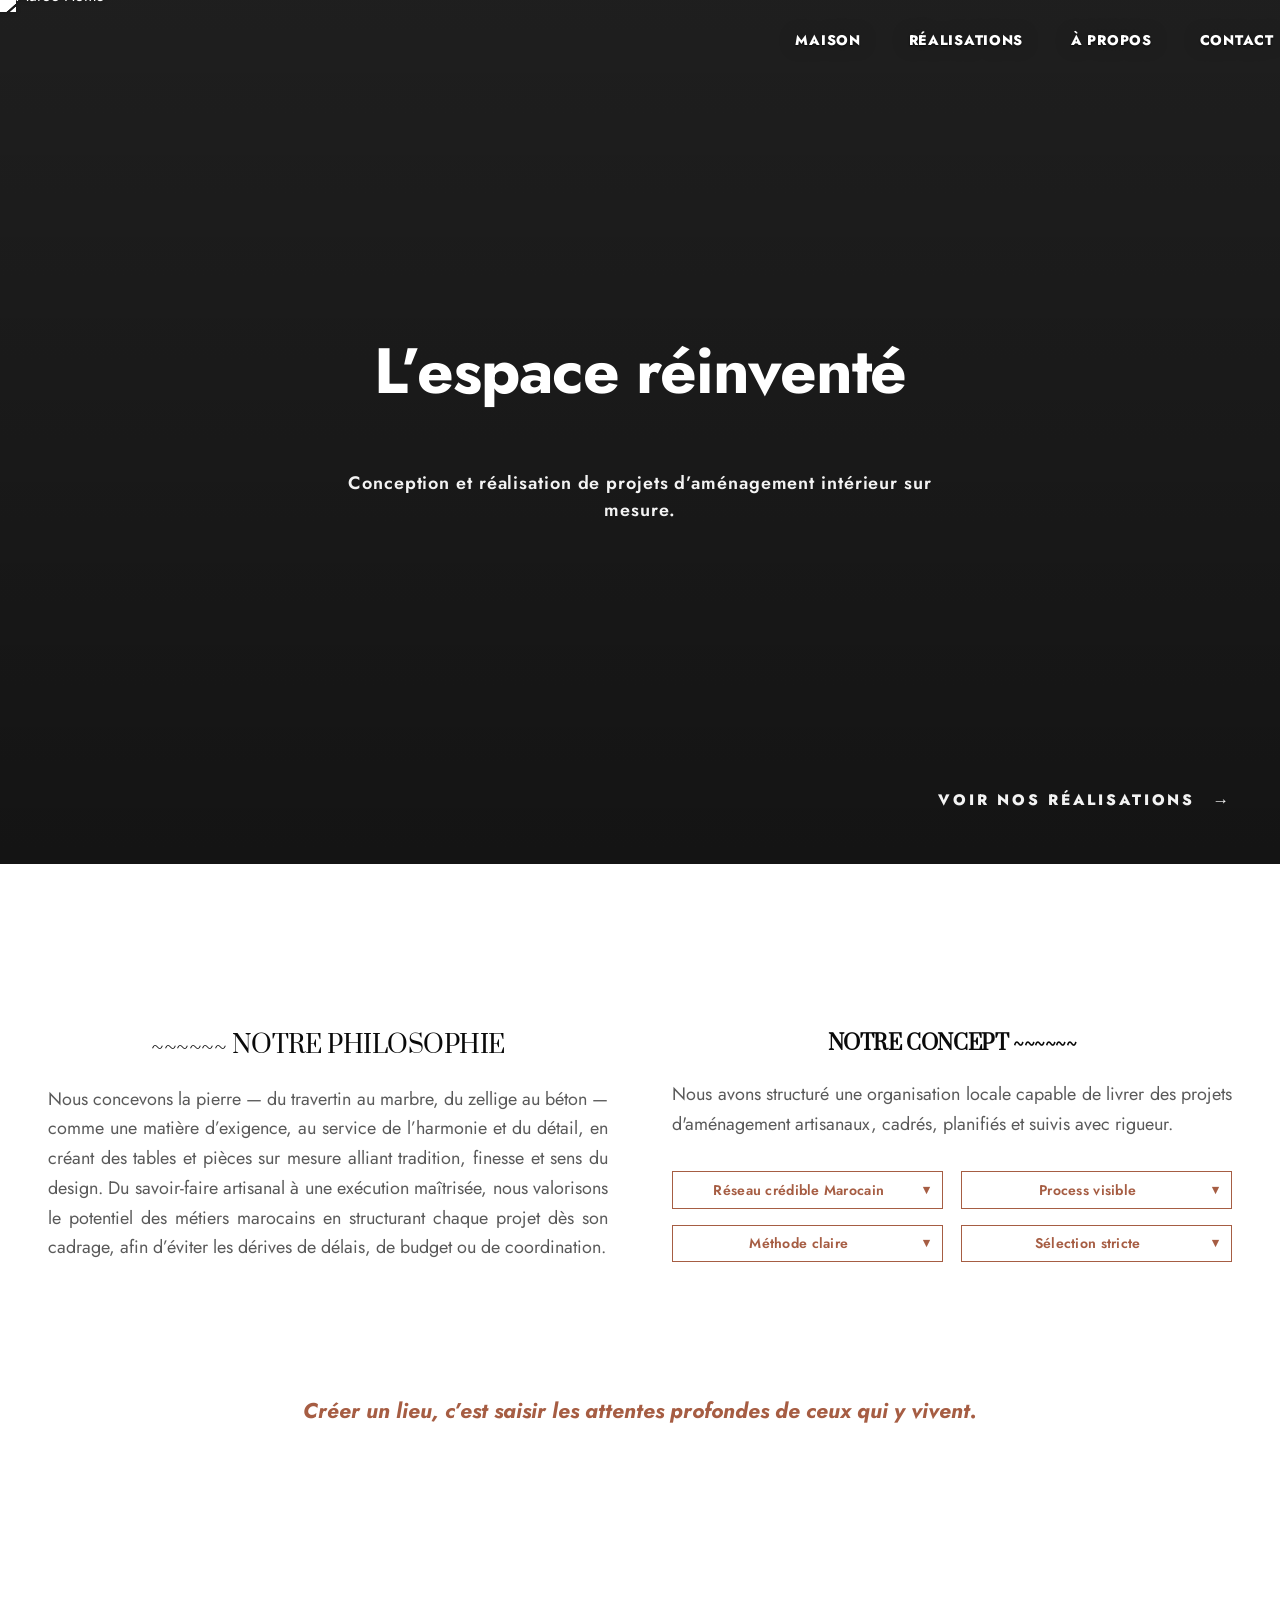
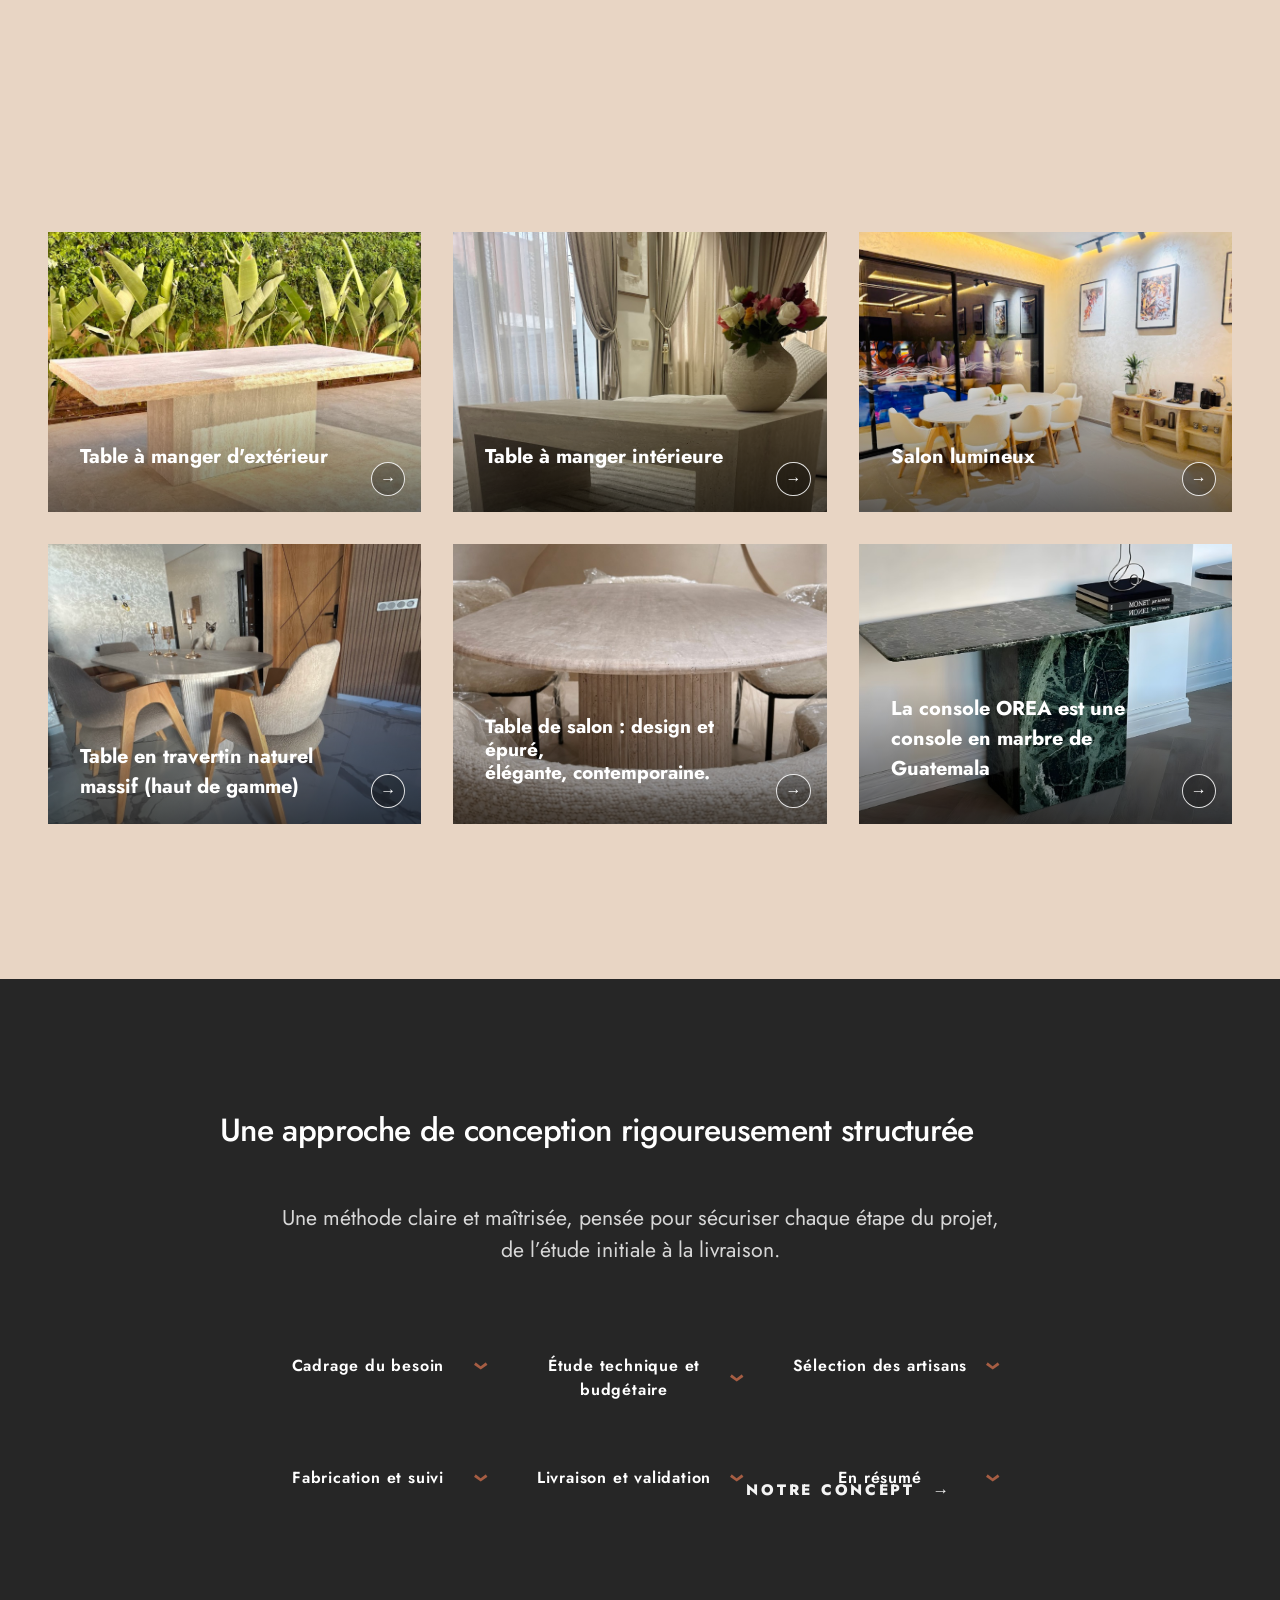
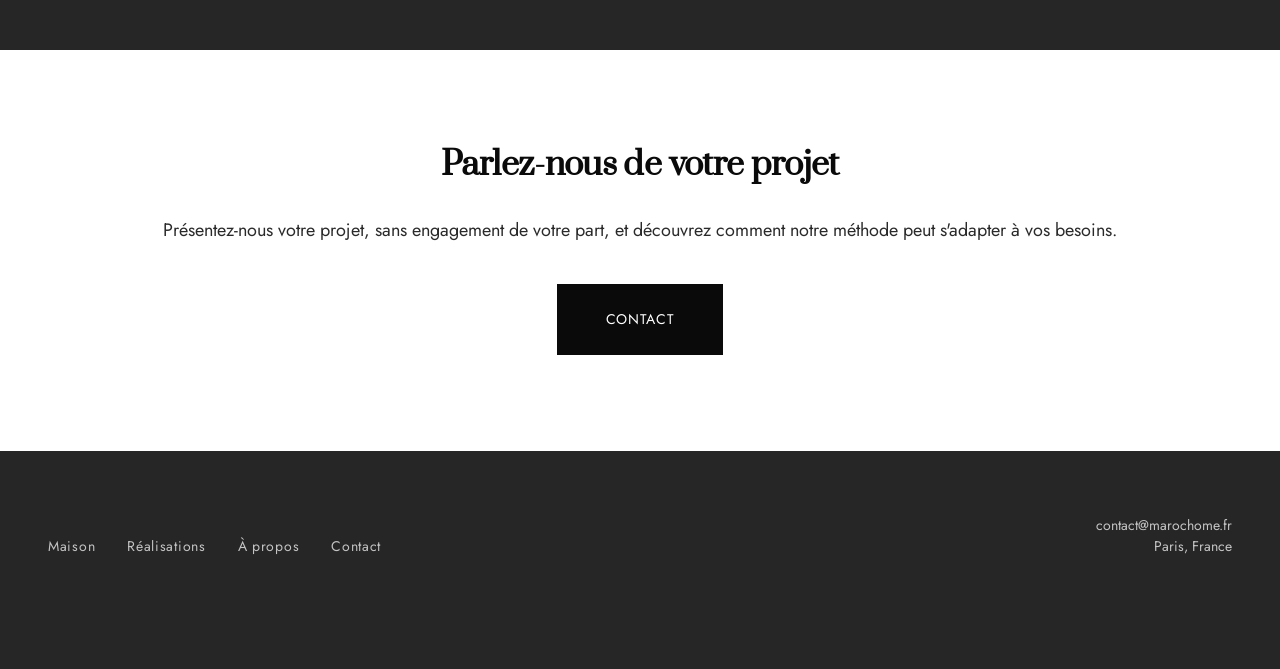
==== commit 91c93d34: "Accueil: lien Approche → Notre concept Made-with: Cursor" ====
--- a/index.html
+++ b/index.html
@@ -108,7 +108,7 @@
             <p>Nous concevons la pierre — du travertin au marbre, du zellige au béton — comme une matière d’exigence, au service de l’harmonie et du détail, en créant des tables et pièces sur mesure alliant tradition, finesse et sens du design. Du savoir-faire artisanal à une exécution maîtrisée, nous valorisons le potentiel des métiers marocains en structurant chaque projet dès son cadrage, afin d’éviter les dérives de délais, de budget ou de coordination.</p>
           </div>
           <div class="philosophy-right">
-            <h3>NOTRE CONCEPT ~~~~~~</h3>
+            <h3 id="notre-concept">NOTRE CONCEPT ~~~~~~</h3>
             <p>Nous avons structuré une organisation locale capable de livrer des projets d'aménagement artisanaux, cadrés, planifiés et suivis avec rigueur.</p>
             <div class="concept-dropdown-row">
               <details class="concept-dropdown" id="concept-reseau">
@@ -236,6 +236,7 @@
             </details>
           </div>
         </div>
+        <a class="approach-concept-link" href="#notre-concept">Notre concept</a>
       </div>
     </section>
 
--- a/styles/home.css
+++ b/styles/home.css
@@ -469,8 +469,8 @@
 
 .home-project-card .home-project-avis-arrow {
   position: absolute;
-  right: var(--space-lg);
-  bottom: var(--space-lg);
+  right: 1rem;
+  bottom: 1rem;
   width: 2.15rem;
   height: 2.15rem;
   border-radius: 999px;
@@ -488,6 +488,10 @@
     opacity var(--transition-base);
 }
 
+.home-project-card .card-title {
+  padding-right: 3rem;
+}
+
 .home-project-card:hover .home-project-avis-arrow {
   background: rgba(255, 255, 255, 0.92);
   color: #0a0a0a;
@@ -535,6 +539,7 @@
   display: flex;
   flex-direction: column;
   align-items: center;
+  position: relative;
 }
 
 .approach .section-title {
@@ -561,6 +566,39 @@
   gap: var(--space-xl);
   margin-top: calc(var(--space-xl) + 1em);
   margin-bottom: calc(var(--space-lg) + 1em);
+}
+
+#notre-concept {
+  scroll-margin-top: 6rem;
+}
+
+.approach .approach-concept-link {
+  position: absolute;
+  right: var(--section-padding-x);
+  bottom: var(--section-padding-x);
+  z-index: 2;
+  display: inline-flex;
+  align-items: center;
+  gap: 1.1rem;
+  padding: 0.25rem 0;
+  font-family: var(--font-sans);
+  font-size: 0.95rem;
+  font-weight: 800;
+  text-transform: uppercase;
+  letter-spacing: 0.18em;
+  color: rgba(255, 255, 255, 0.95);
+  text-decoration: none;
+}
+
+.approach .approach-concept-link::after {
+  content: "→";
+  font-size: 1.1em;
+  line-height: 1;
+}
+
+.approach .approach-concept-link:hover {
+  color: #ffffff;
+  opacity: 0.98;
 }
 
 .approach-item h3 {
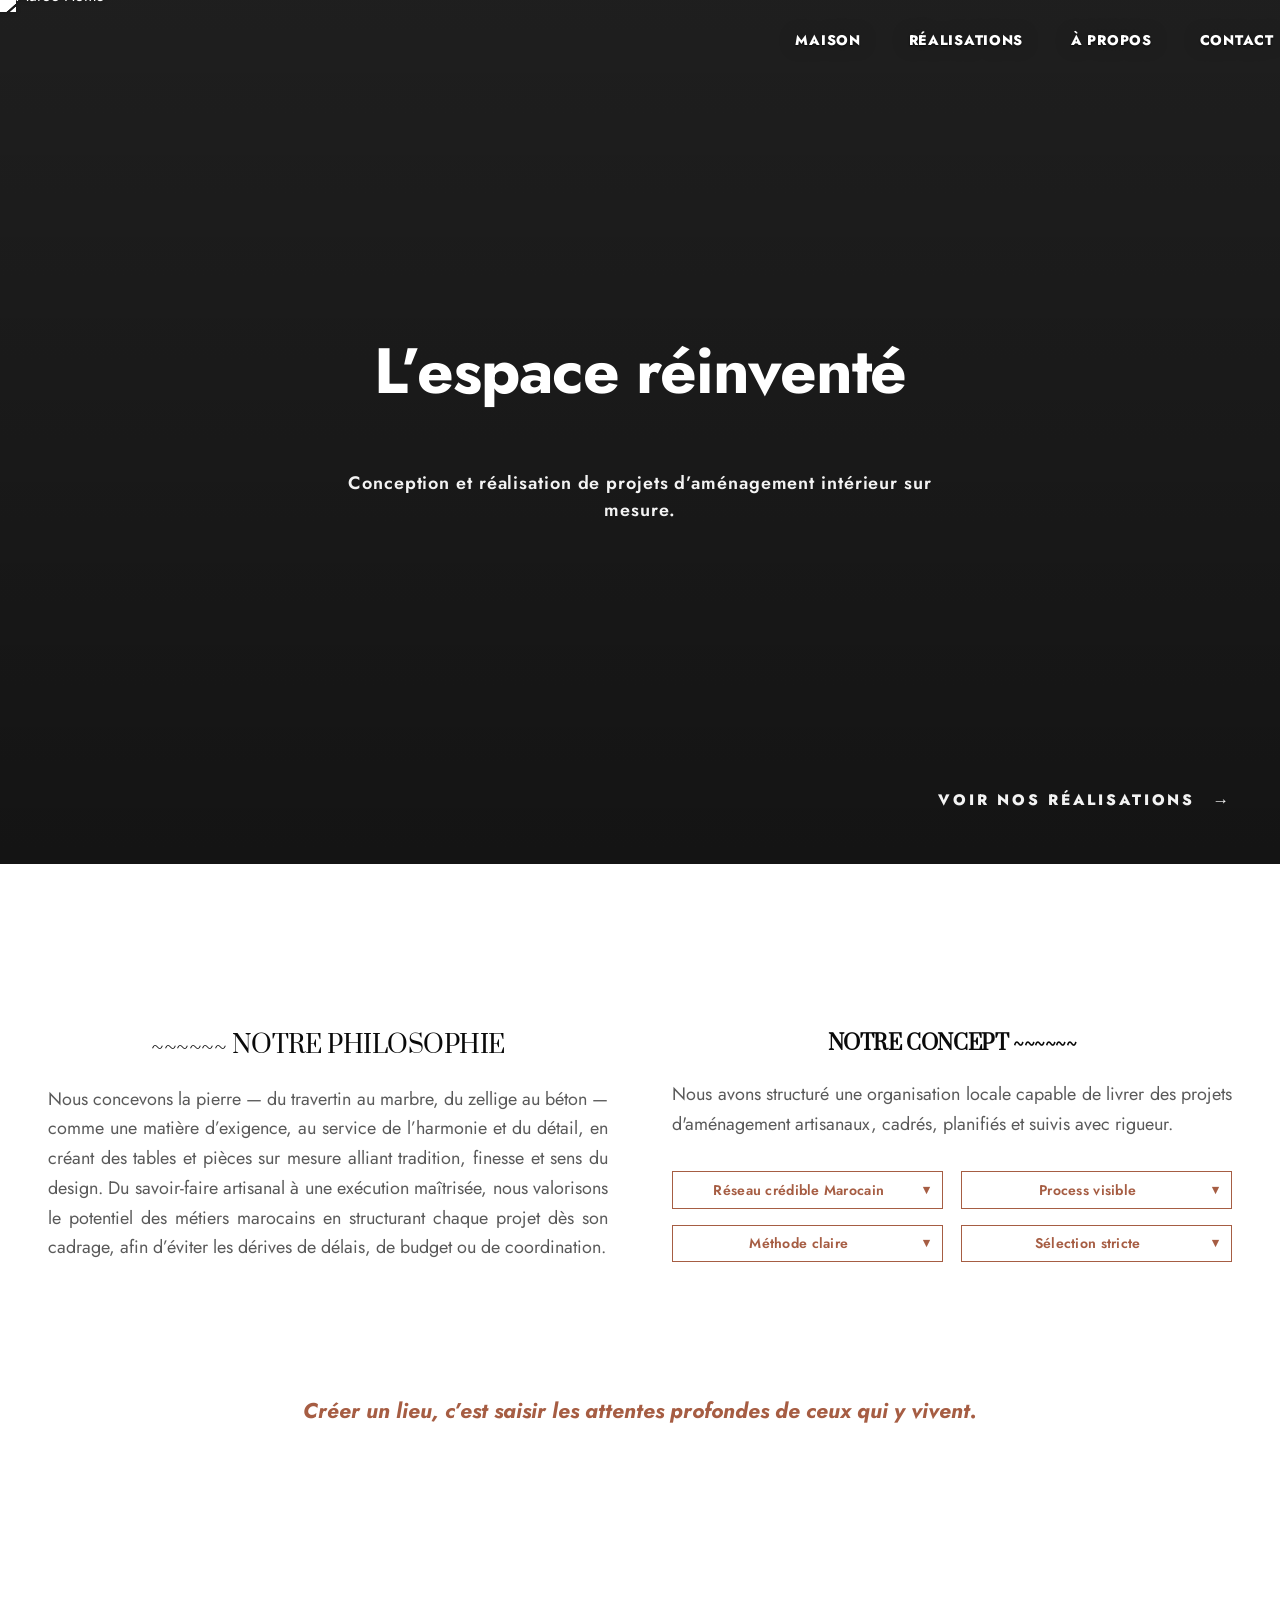
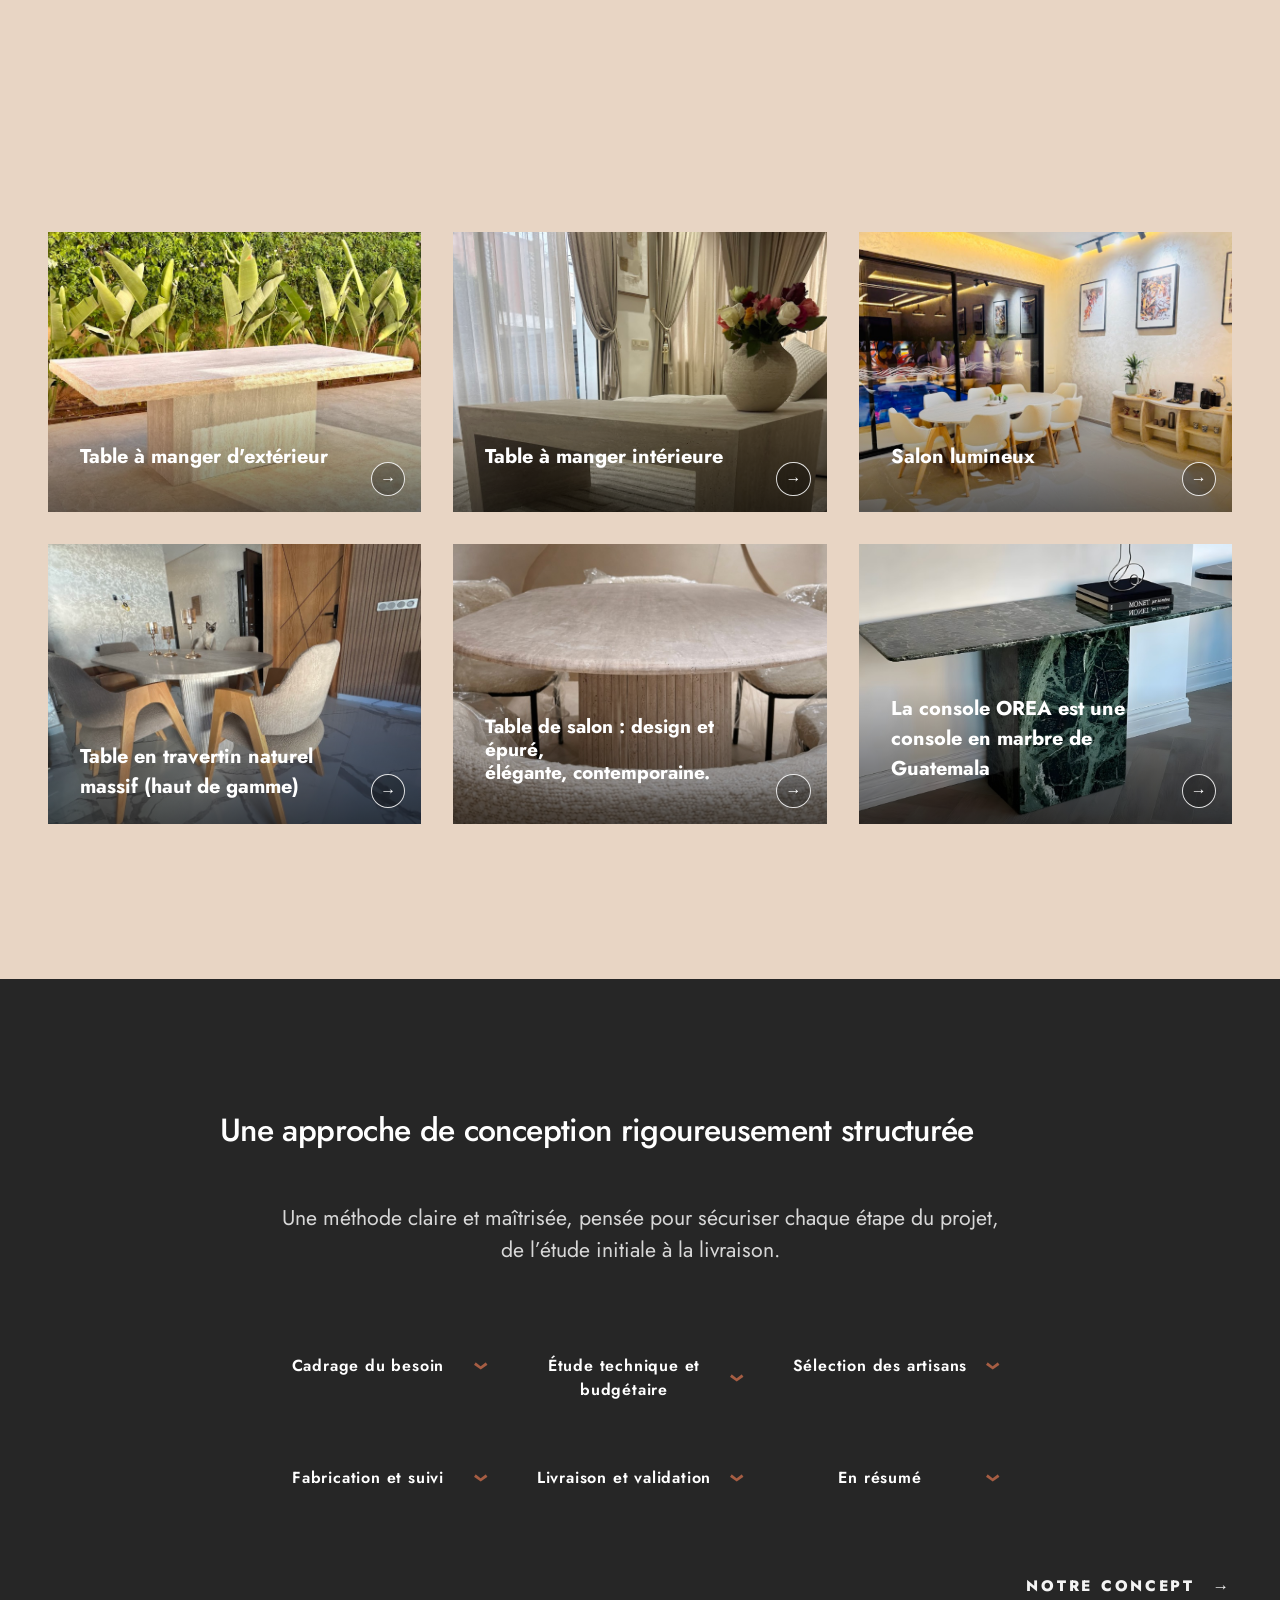
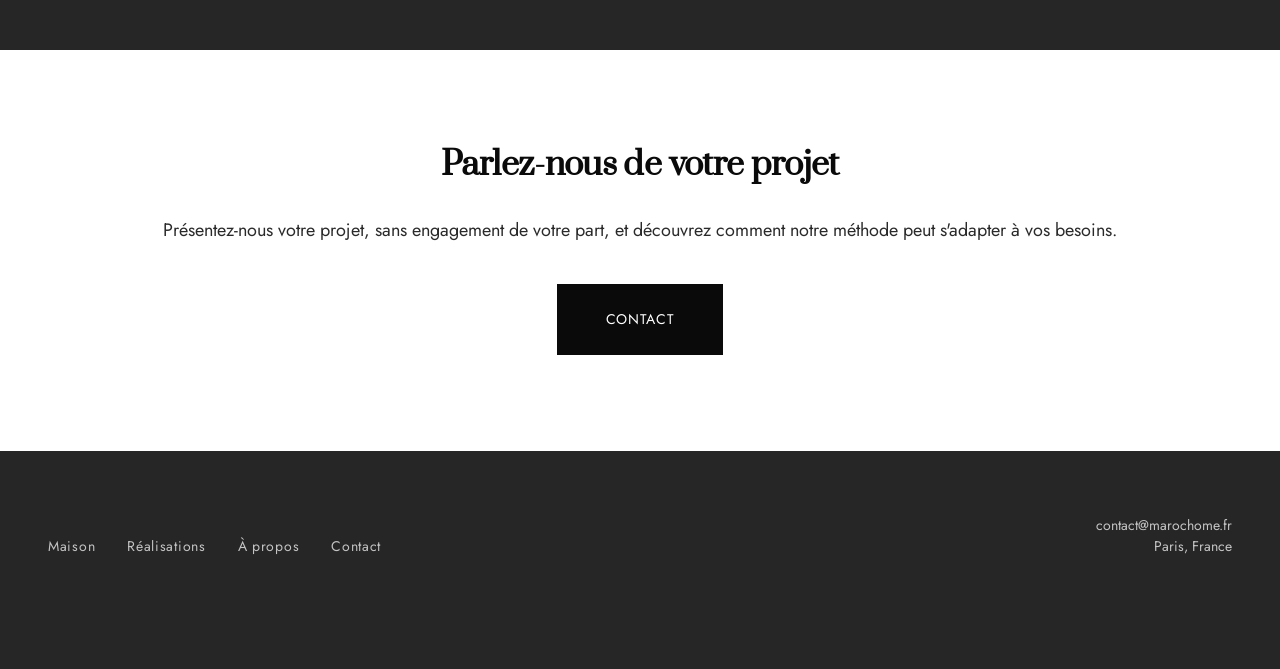
==== commit af42600b: "Accueil: placer le lien Approche en bas à droite de la section Made-with: Cursor" ====
--- a/index.html
+++ b/index.html
@@ -236,8 +236,8 @@
             </details>
           </div>
         </div>
-        <a class="approach-concept-link" href="#notre-concept">Notre concept</a>
-      </div>
+      </div>
+      <a class="approach-concept-link" href="#notre-concept">Notre concept</a>
     </section>
 
     <!-- CTA Contact -->
--- a/styles/home.css
+++ b/styles/home.css
@@ -531,6 +531,7 @@
 /* Agrandir le bloc noir au-dessus du titre */
 .section.approach {
   padding-top: calc(var(--section-padding-y) + 2.2rem);
+  position: relative;
 }
 
 .approach .section-inner {
@@ -539,7 +540,6 @@
   display: flex;
   flex-direction: column;
   align-items: center;
-  position: relative;
 }
 
 .approach .section-title {
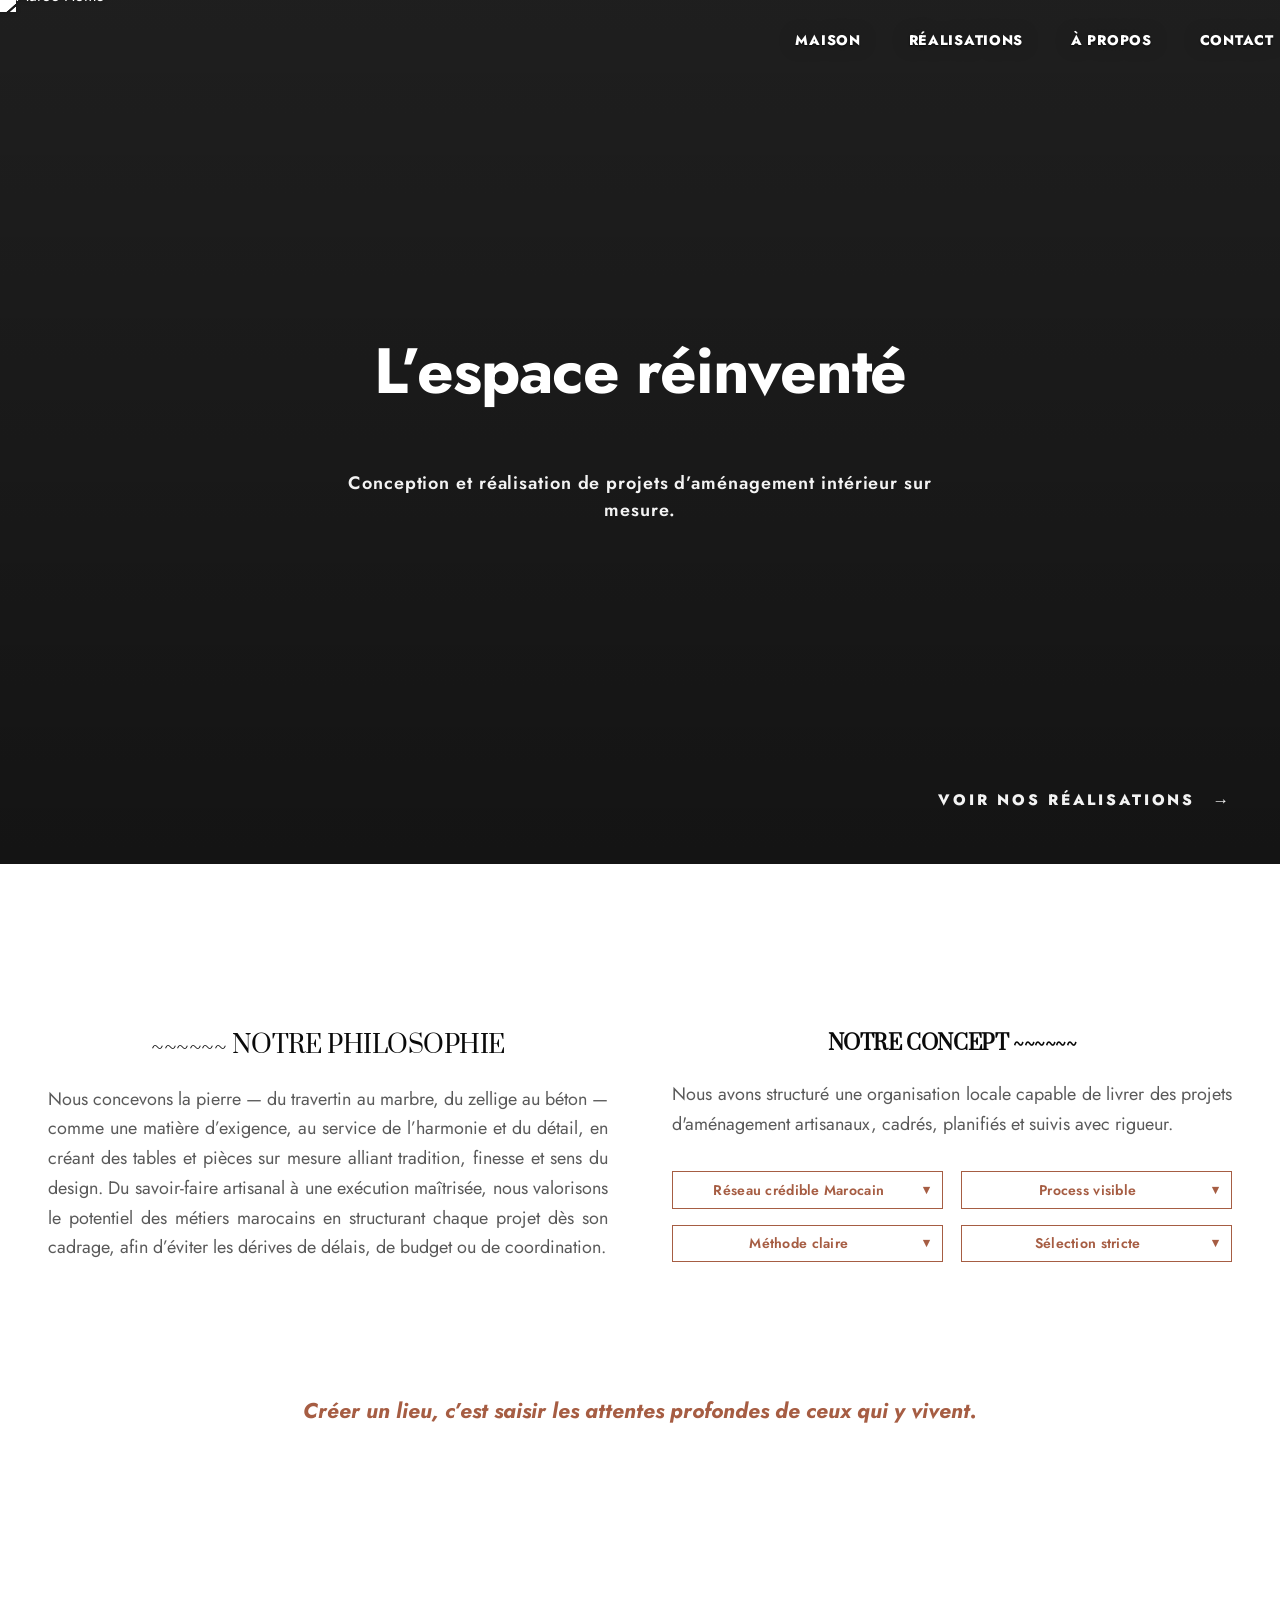
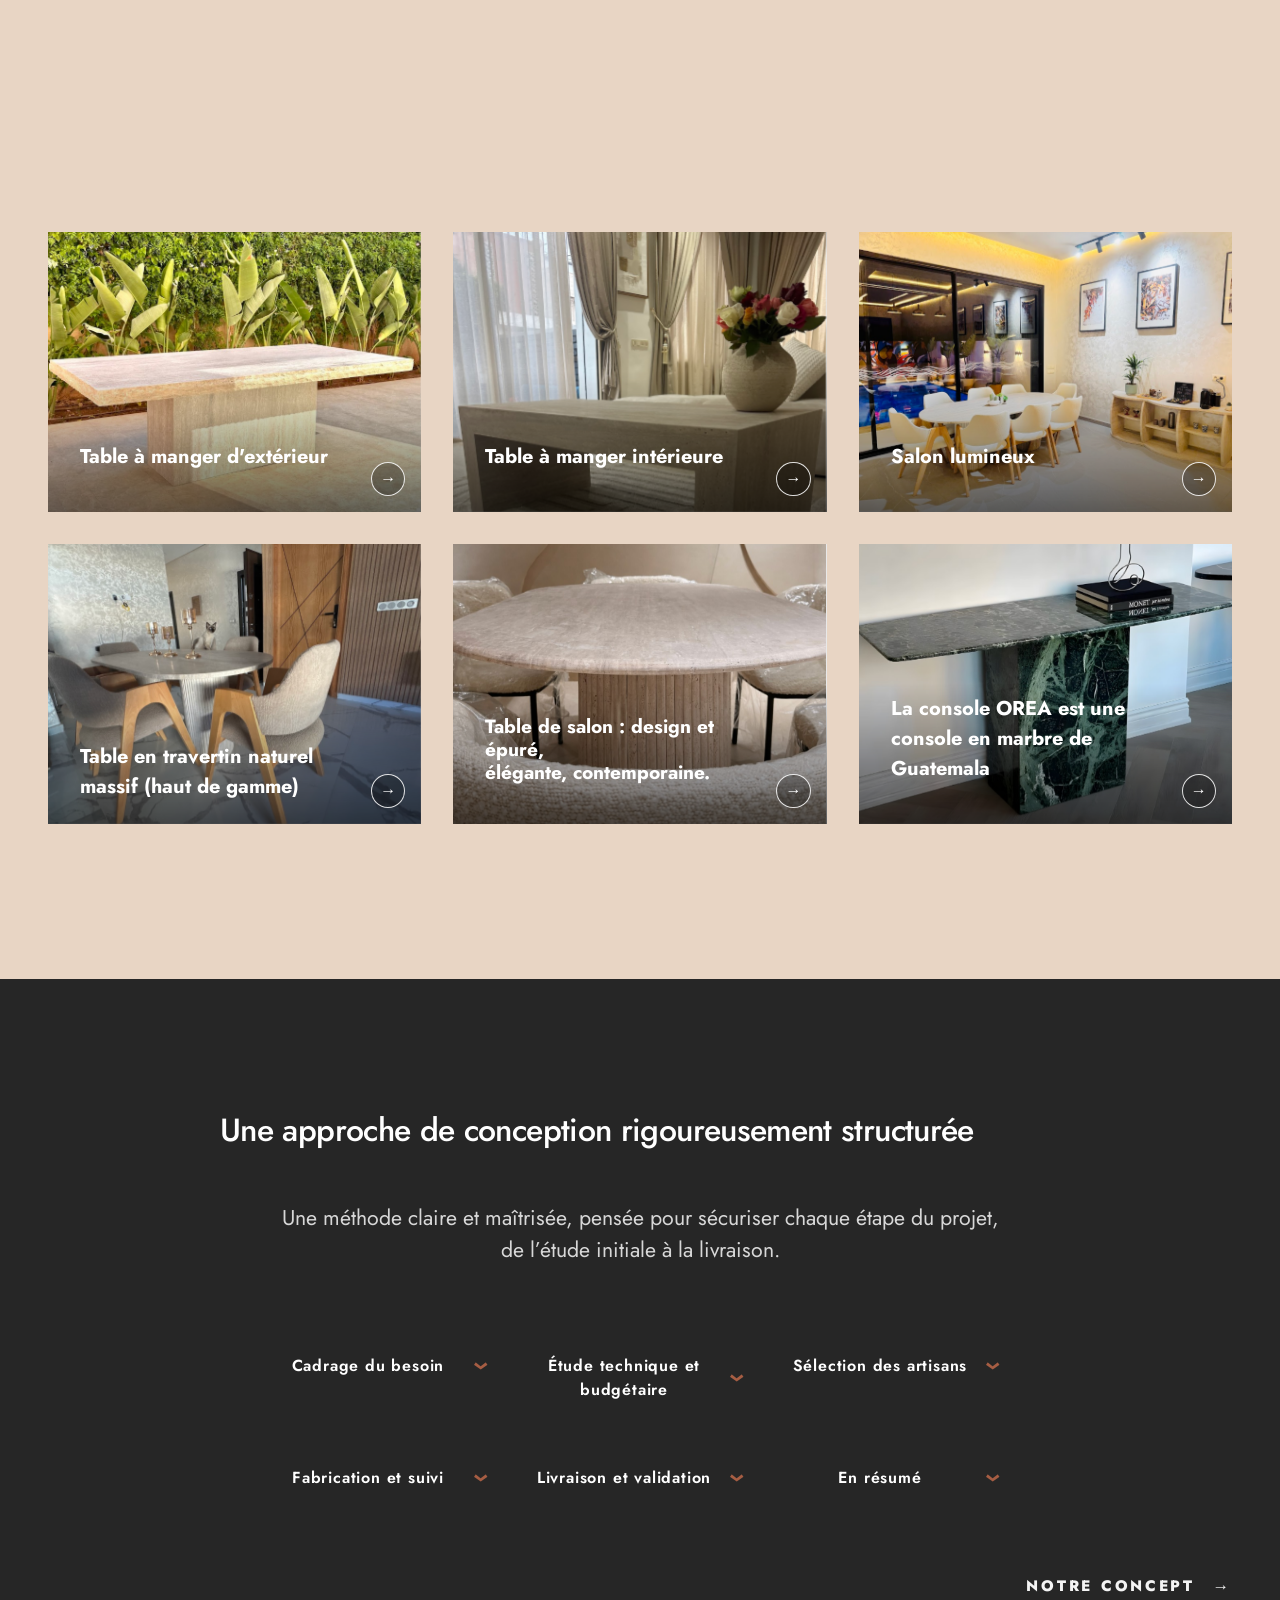
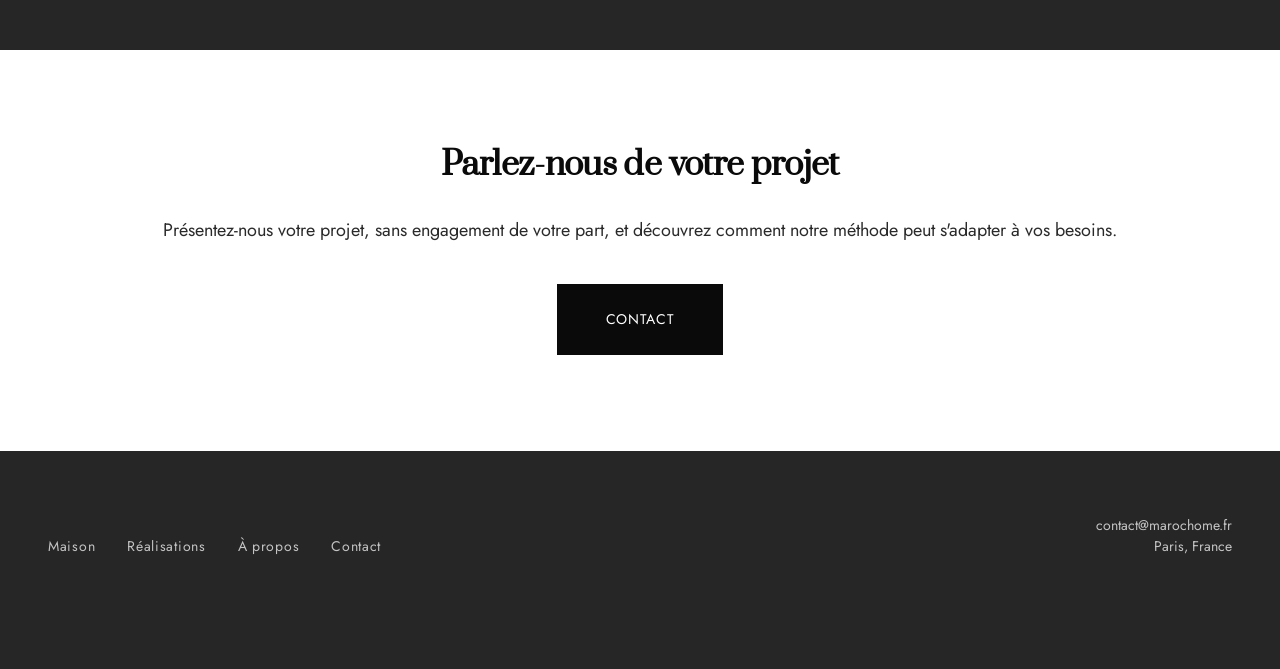
==== commit ca8ff338: "Accueil: cache-bust home.css et main.js (v=9) Made-with: Cursor" ====
--- a/index.html
+++ b/index.html
@@ -13,7 +13,7 @@
   <link rel="stylesheet" href="styles/variables.css?v=8">
   <link rel="stylesheet" href="styles/reset.css?v=8">
   <link rel="stylesheet" href="styles/main.css?v=8">
-  <link rel="stylesheet" href="styles/home.css?v=8">
+  <link rel="stylesheet" href="styles/home.css?v=9">
 </head>
 <body class="page page-home">
   <header class="site-header header-transparent" id="site-header">
@@ -265,6 +265,6 @@
     </div>
   </footer>
 
-  <script src="scripts/main.js?v=8"></script>
+  <script src="scripts/main.js?v=9"></script>
 </body>
 </html>
--- a/styles/home.css
+++ b/styles/home.css
@@ -449,10 +449,11 @@
   height: 100%;
   object-fit: cover;
   transition: transform var(--transition-slow);
+  will-change: transform;
 }
 
 .home-project-card:hover img {
-  transform: scale(1.05);
+  transform: scale(1.12);
 }
 
 .home-project-card .card-overlay {
@@ -498,6 +499,10 @@
   transform: translateX(2px);
 }
 
+.home-project-card.js-home-project-card {
+  cursor: zoom-in;
+}
+
 .home-project-card .card-title {
   font-size: var(--font-size-xl);
   font-weight: 700;
@@ -569,7 +574,7 @@
 }
 
 #notre-concept {
-  scroll-margin-top: 6rem;
+  scroll-margin-top: 9rem;
 }
 
 .approach .approach-concept-link {
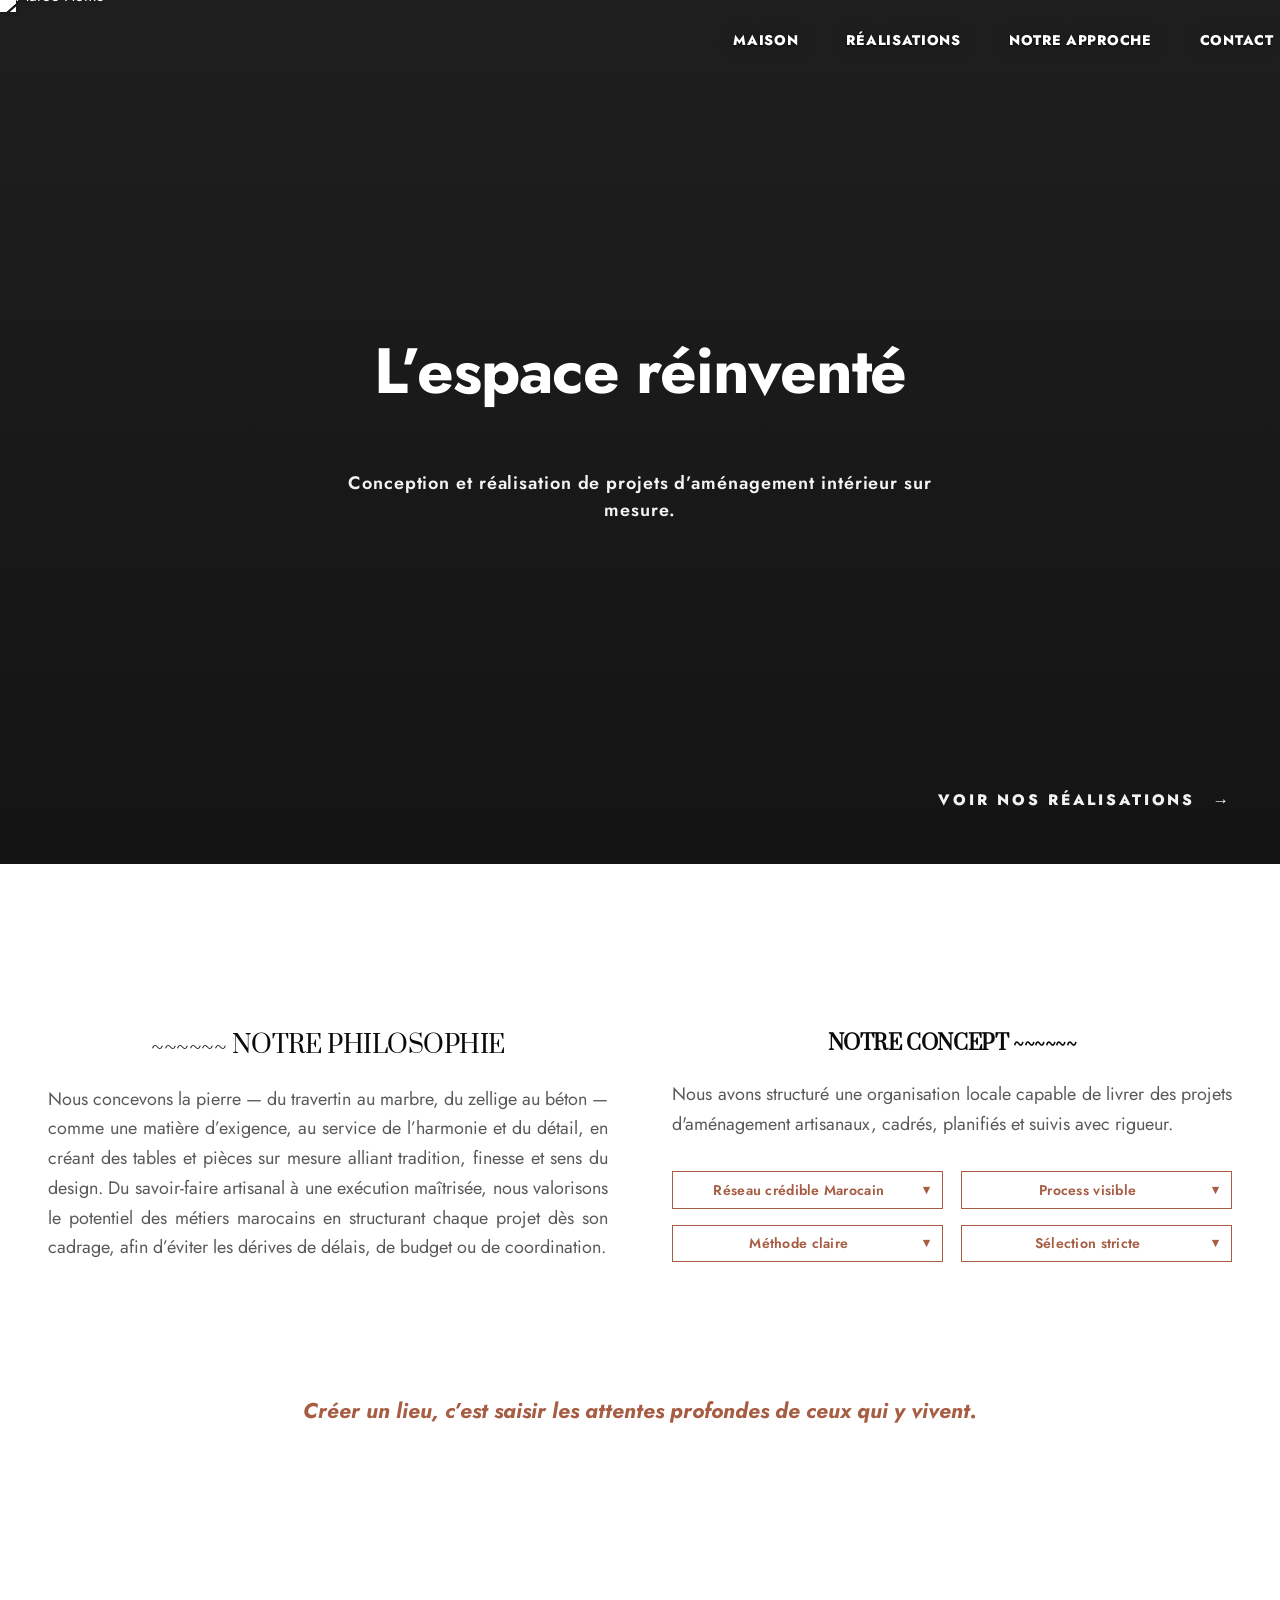
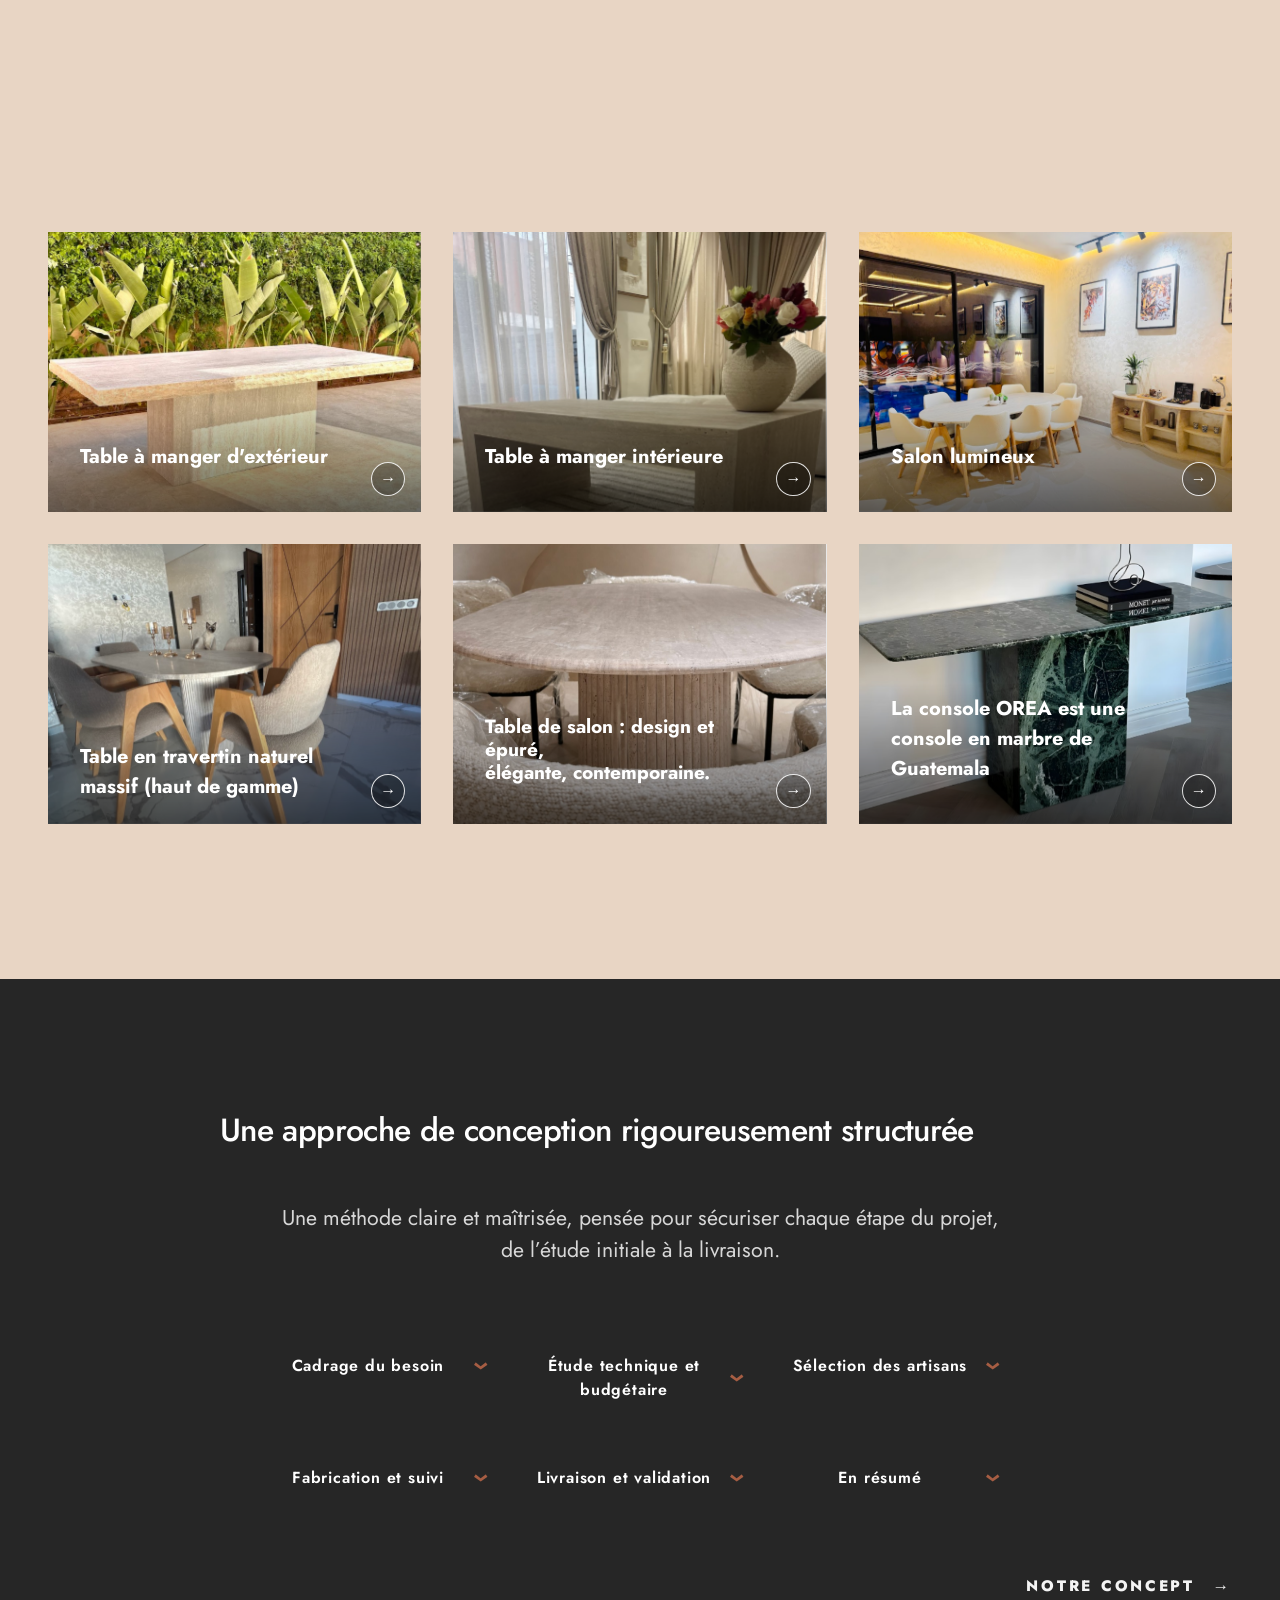
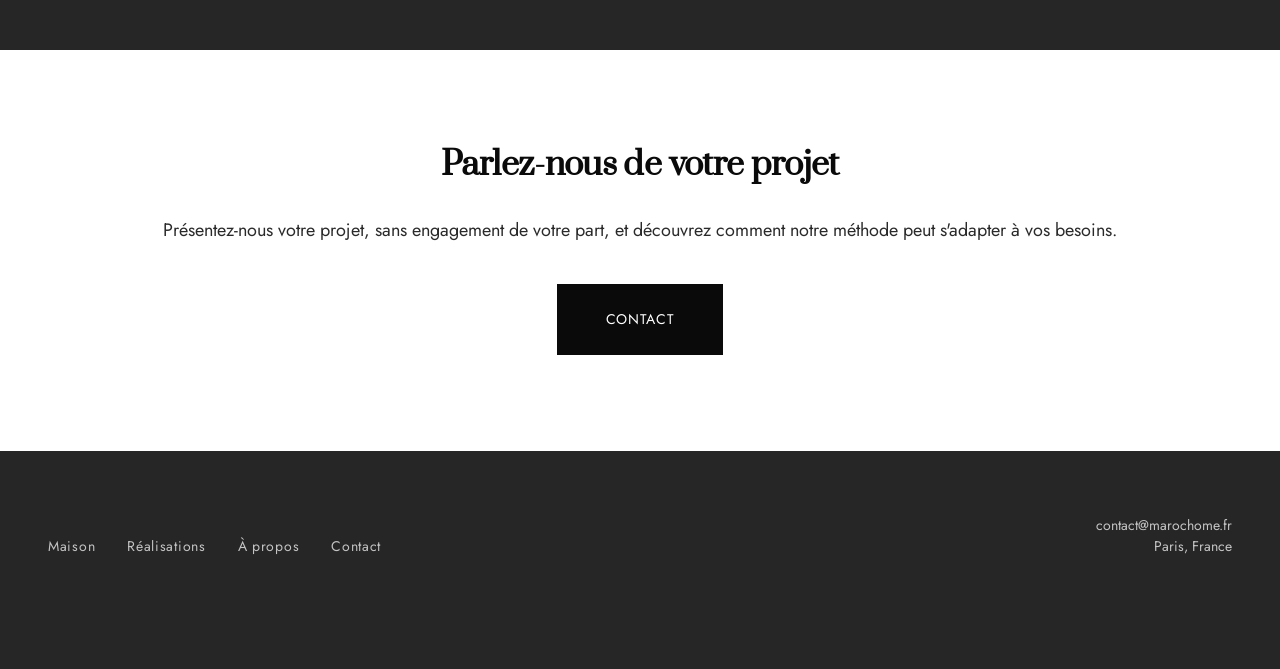
==== commit 96a2a271: "Renomme le lien de navigation À propos. Uniformise l’intitulé en « Notre approche » sur les en-têtes" ====
--- a/index.html
+++ b/index.html
@@ -28,7 +28,7 @@
       <ul class="nav-list" id="nav-list">
         <li><a href="index.html" class="nav-link">Maison</a></li>
         <li><a href="pages/realisations.html" class="nav-link">RÉALISATIONS</a></li>
-        <li><a href="pages/a-propos.html" class="nav-link">À propos</a></li>
+        <li><a href="pages/a-propos.html" class="nav-link">Notre approche</a></li>
         <li><a href="pages/contact.html" class="nav-link">Contact</a></li>
       </ul>
     </nav>
--- a/styles/home.css
+++ b/styles/home.css
@@ -439,22 +439,44 @@
 
 .home-project-card {
   position: relative;
+  display: block;
   aspect-ratio: 4/3;
   overflow: hidden;
   background: var(--color-gray-200);
 }
 
 .home-project-card img {
+  display: block;
   width: 100%;
   height: 100%;
   object-fit: cover;
-  transition: transform var(--transition-slow);
+}
+
+@keyframes homeKenBurnsA {
+  0% {
+    transform: scale(1) translate3d(0, 0, 0);
+  }
+  100% {
+    transform: scale(1.3) translate3d(-2.8%, -2.1%, 0);
+  }
+}
+
+@keyframes homeKenBurnsB {
+  0% {
+    transform: scale(1) translate3d(0, 0, 0);
+  }
+  100% {
+    transform: scale(1.2) translate3d(0, 0, 0);
+  }
+}
+
+.home-projects-grid .home-project-card img {
+  transform-origin: center center;
+  animation: homeKenBurnsA 10s ease-out infinite alternate;
+  animation-delay: 0s;
   will-change: transform;
 }
 
-.home-project-card:hover img {
-  transform: scale(1.12);
-}
 
 .home-project-card .card-overlay {
   position: absolute;
@@ -499,10 +521,6 @@
   transform: translateX(2px);
 }
 
-.home-project-card.js-home-project-card {
-  cursor: zoom-in;
-}
-
 .home-project-card .card-title {
   font-size: var(--font-size-xl);
   font-weight: 700;
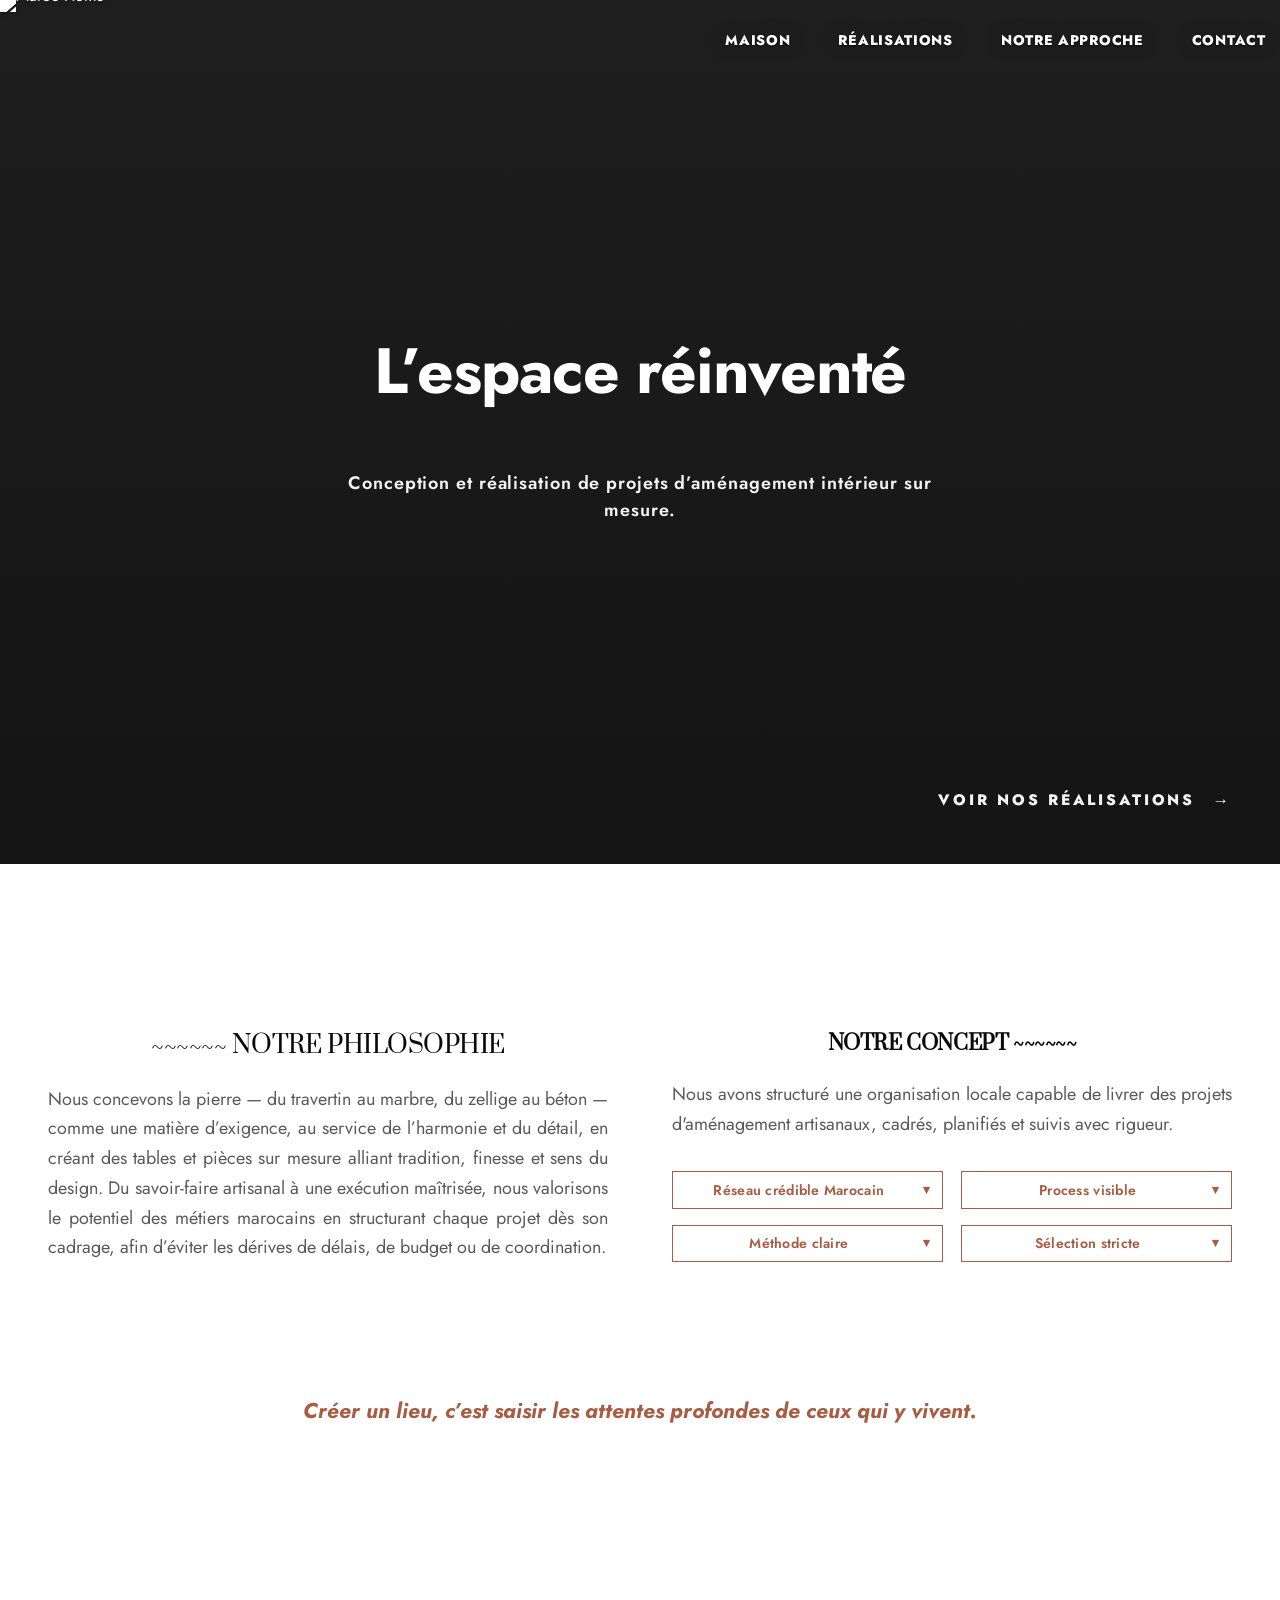
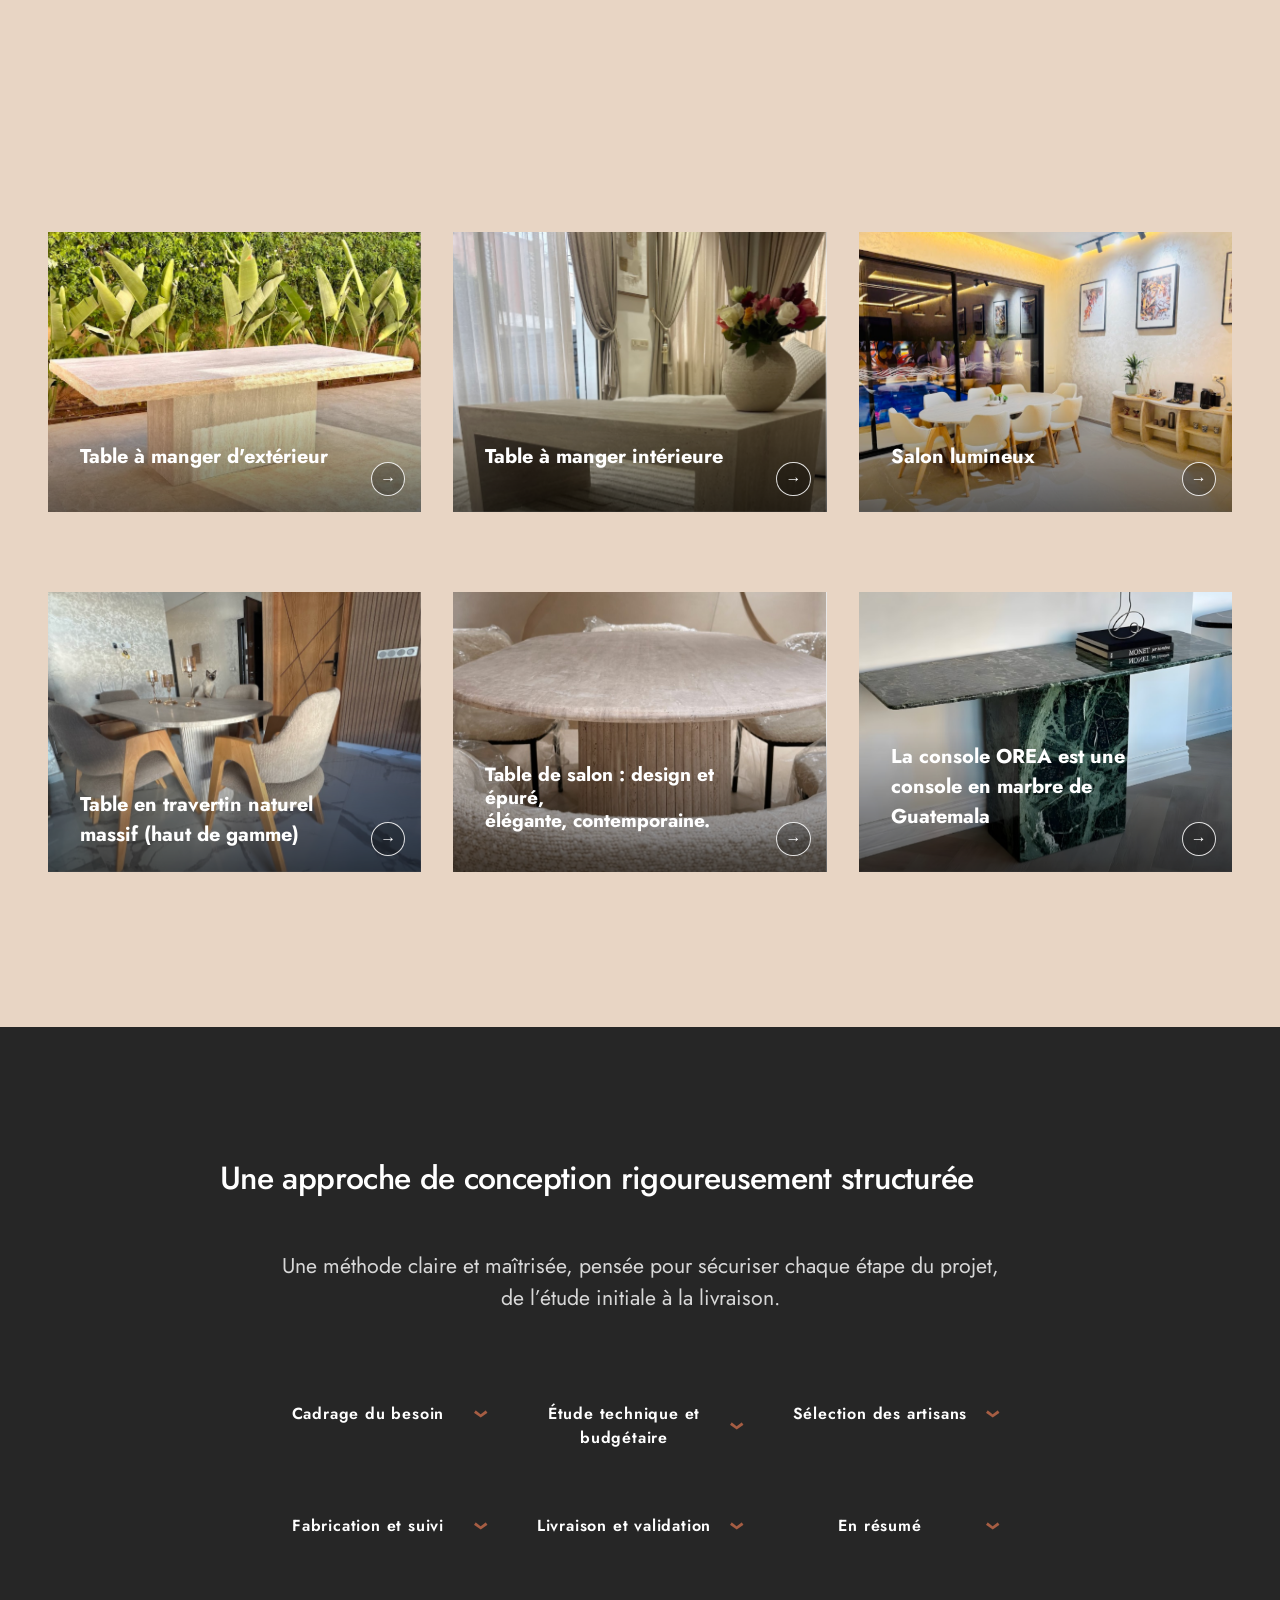
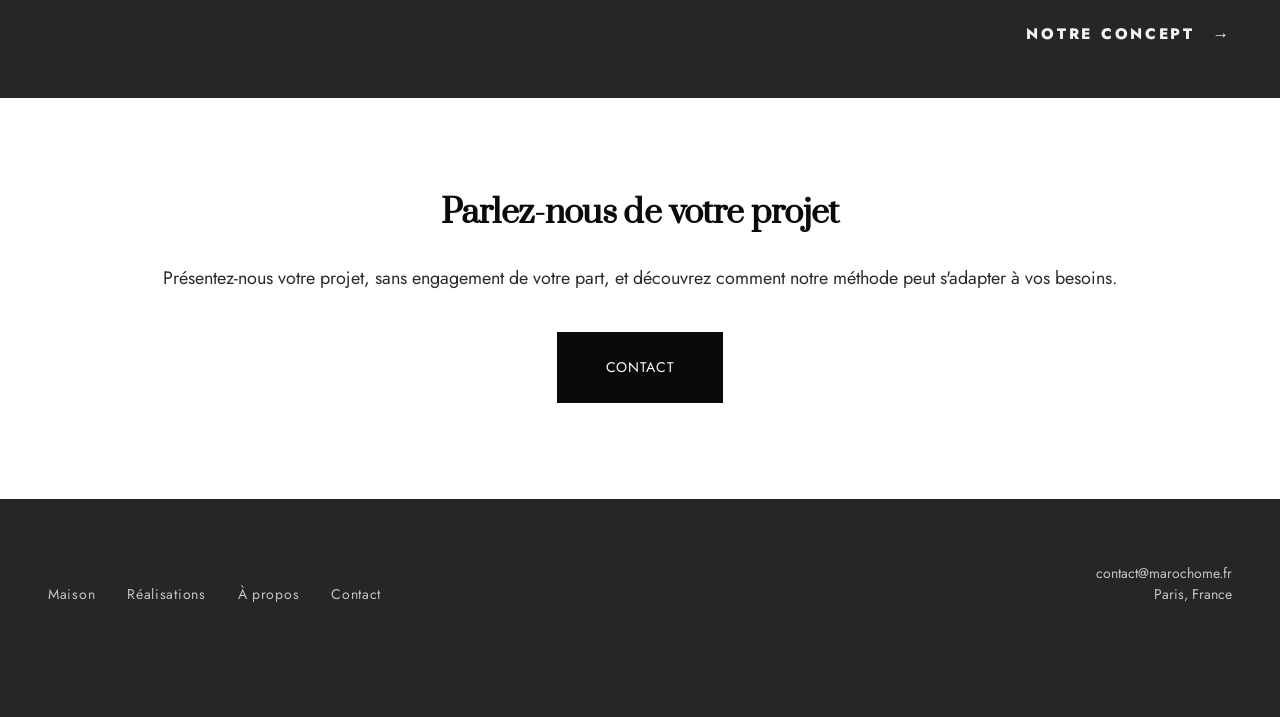
==== commit b66971c0: "Met à jour le texte des délais dans le concept. Remplace la formulation sur les délais par la versio" ====
--- a/index.html
+++ b/index.html
@@ -117,13 +117,13 @@
               </details>
               <details class="concept-dropdown">
                 <summary class="concept-badge">Process visible</summary>
-                <p class="concept-dropdown-content">Une coordination centralisée et un suivi structuré à chaque étape. Des délais définis à l'avance, formalisés et tenables.</p>
+                <p class="concept-dropdown-content">Une coordination centralisée et un suivi structuré à chaque étape. Des délais établis à l'avance, contractuels, respectés.</p>
               </details>
             </div>
             <div class="concept-dropdown-row concept-dropdown-row-secondary">
               <details class="concept-dropdown">
                 <summary class="concept-badge">Méthode claire</summary>
-                <p class="concept-dropdown-content">Une coordination centralisée et un suivi structuré à chaque étape. Des délais définis à l'avance, formalisés et tenables.</p>
+                <p class="concept-dropdown-content">Une coordination centralisée et un suivi structuré à chaque étape. Des délais établis à l'avance, contractuels, respectés.</p>
               </details>
               <details class="concept-dropdown">
                 <summary class="concept-badge">Sélection stricte</summary>
--- a/styles/main.css
+++ b/styles/main.css
@@ -115,7 +115,7 @@
 @media (min-width: 769px) {
   .site-header .nav-list li:last-child .nav-link {
     display: inline-block;
-    margin-right: 0.4rem;
+    margin-right: 0.9rem;
   }
 }
 
--- a/styles/home.css
+++ b/styles/home.css
@@ -433,7 +433,8 @@
 .home-projects-grid {
   display: grid;
   grid-template-columns: repeat(auto-fill, minmax(320px, 1fr));
-  gap: var(--space-lg);
+  column-gap: var(--space-lg);
+  row-gap: calc(var(--space-lg) + 3rem);
   padding-top: calc(var(--font-size-lg) * var(--line-height-relaxed));
 }
 
@@ -686,6 +687,34 @@
 }
 
 @media (max-width: 768px) {
+  .hero {
+    min-height: 86vh;
+  }
+
+  .approach .section-title {
+    white-space: normal;
+    width: 100%;
+    max-width: 100%;
+    transform: none;
+    font-size: clamp(1.1rem, 5.2vw, 1.45rem);
+    line-height: 1.3;
+  }
+
+  .home-projects-grid {
+    grid-template-columns: 1fr;
+    column-gap: var(--space-md);
+    row-gap: calc(var(--space-lg) + 1rem);
+  }
+
+  .home-project-card .card-overlay {
+    padding: var(--space-md);
+  }
+
+  .home-project-card .home-project-avis-arrow {
+    right: 0.85rem;
+    bottom: 0.85rem;
+  }
+
   .approach-grid {
     grid-template-columns: 1fr;
     gap: var(--space-lg);
